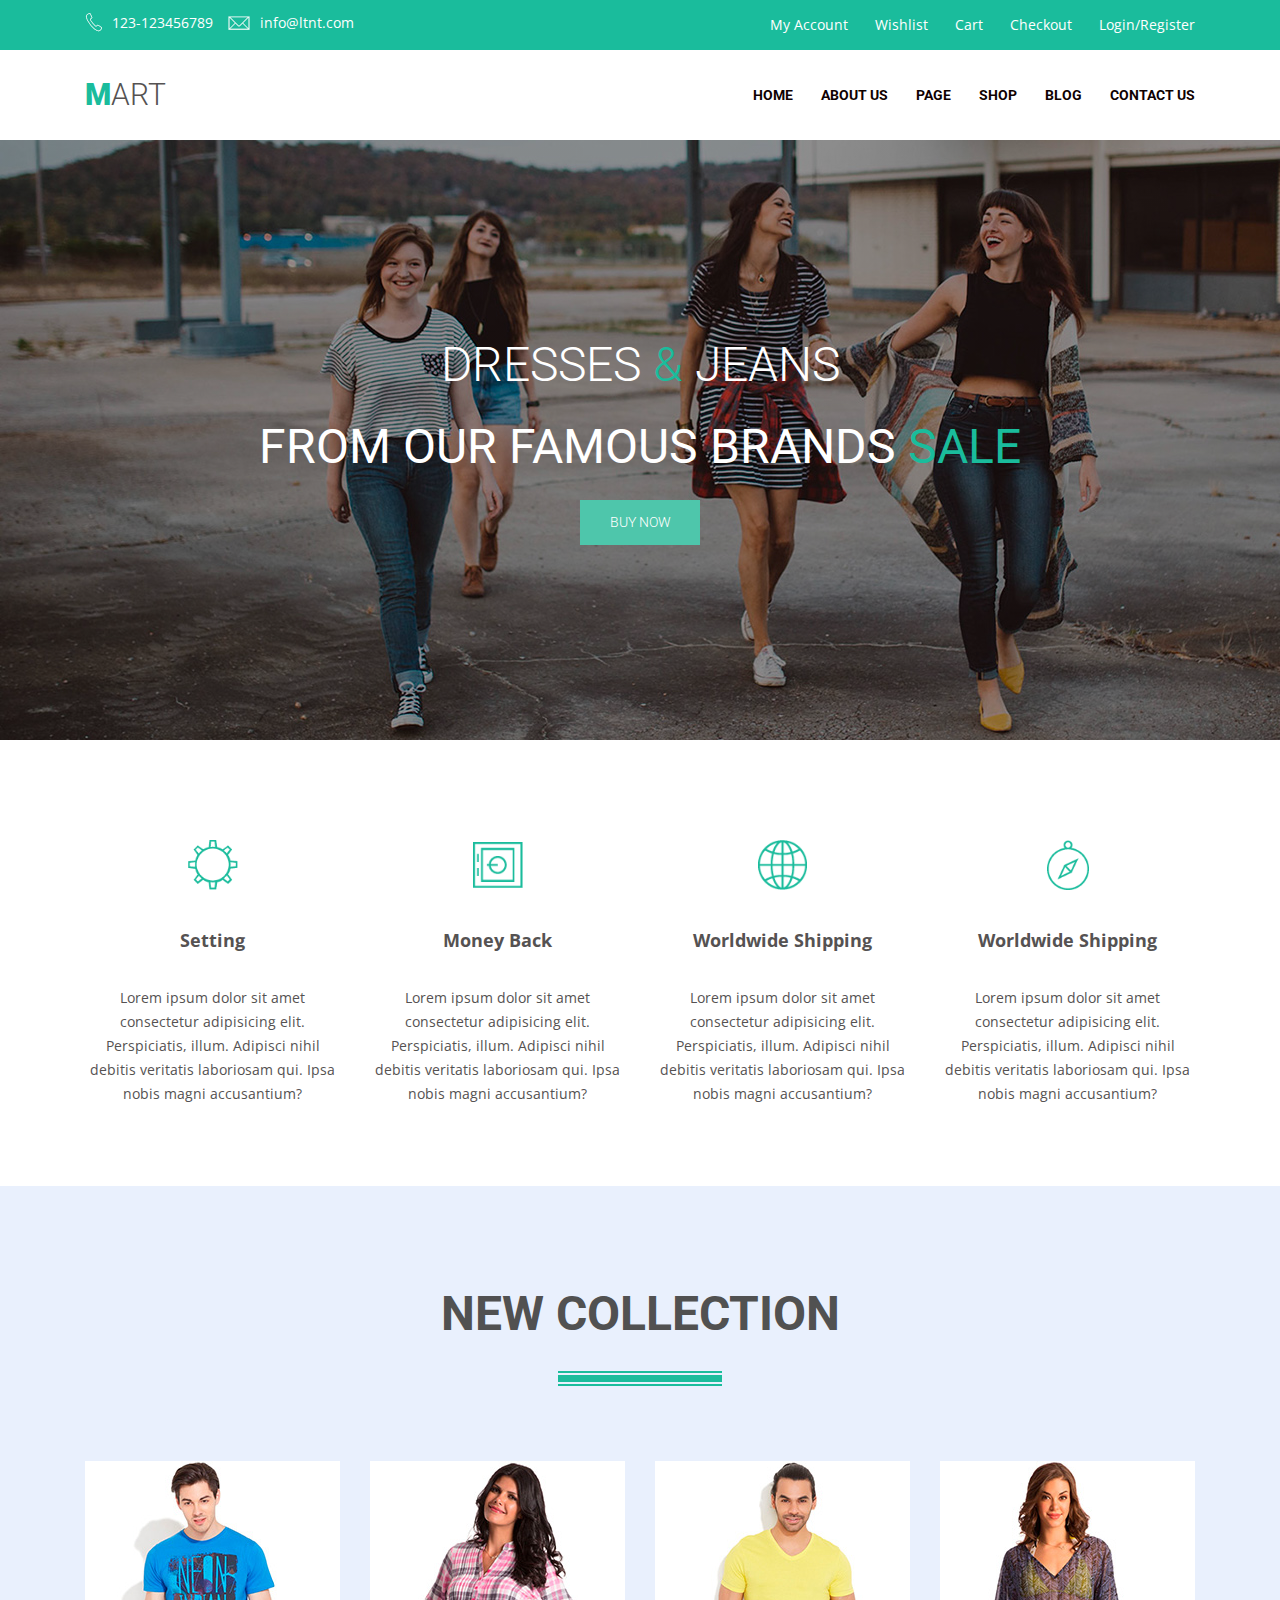
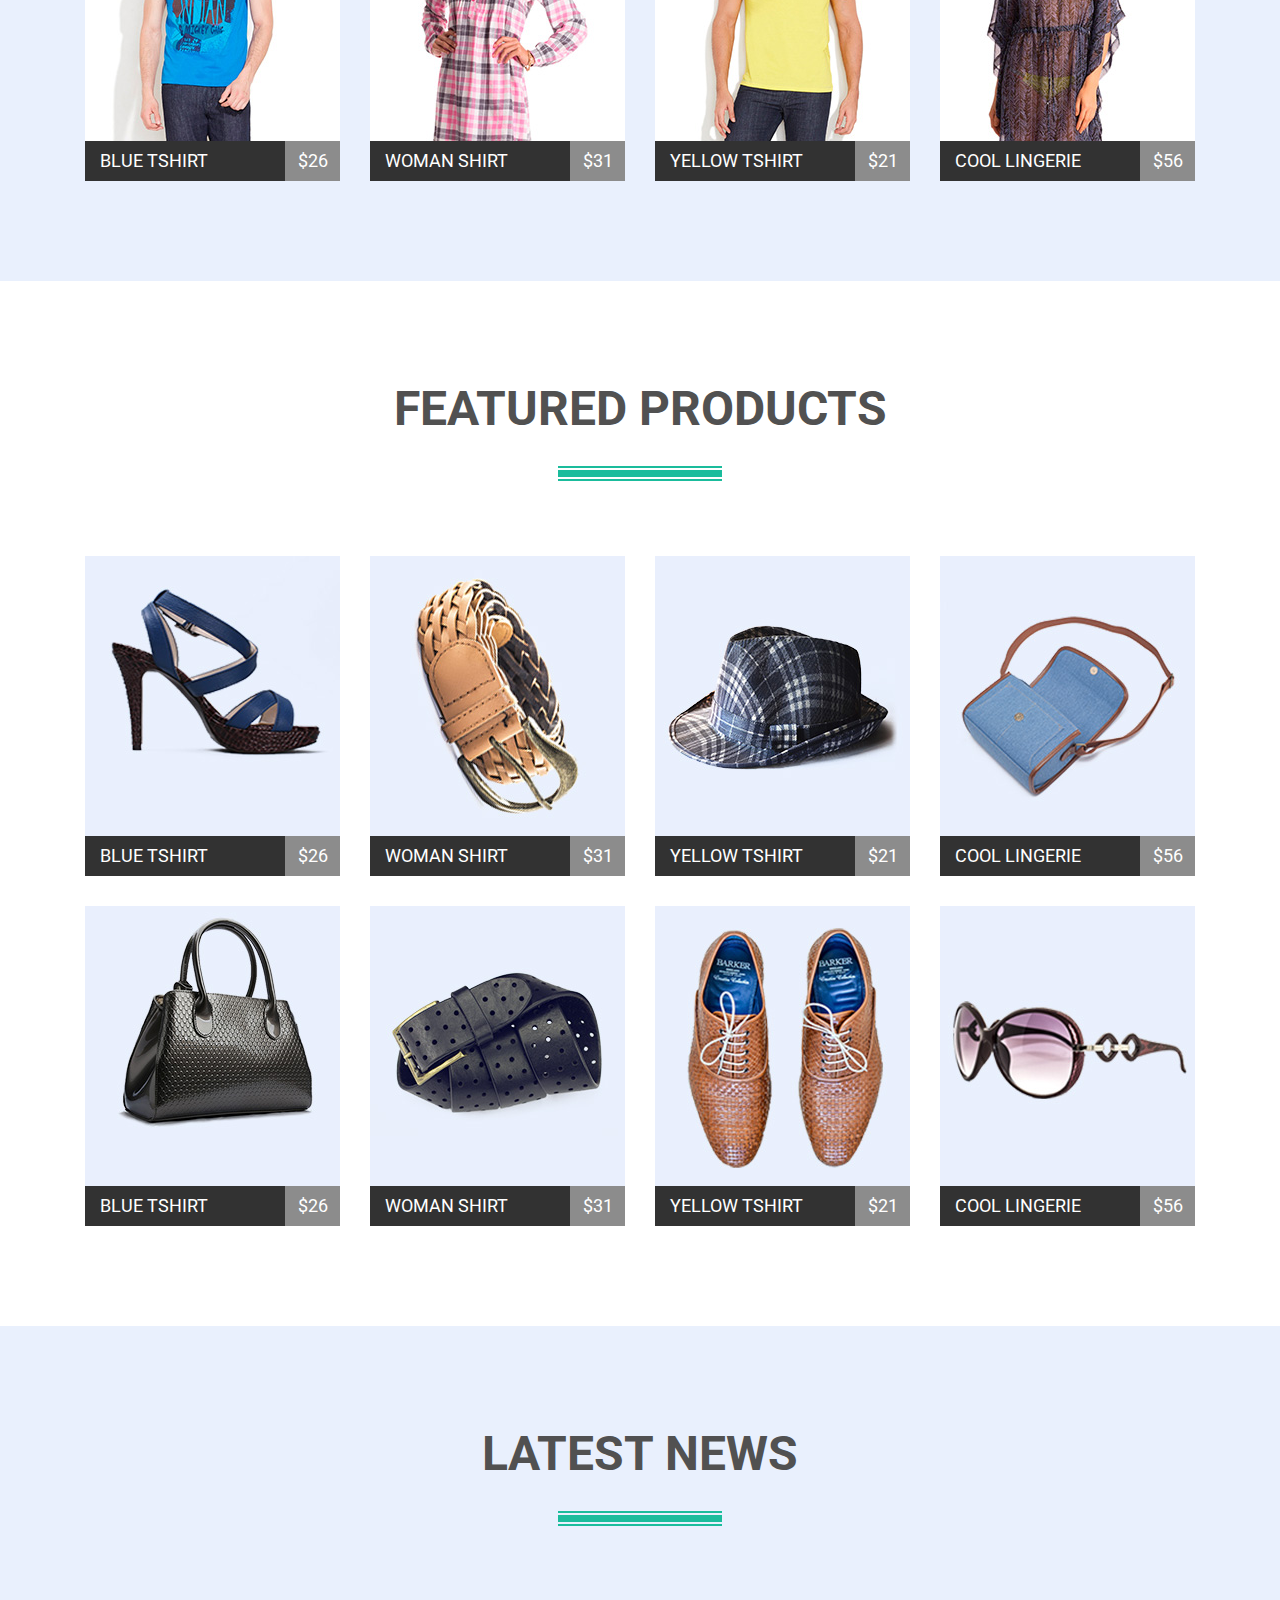
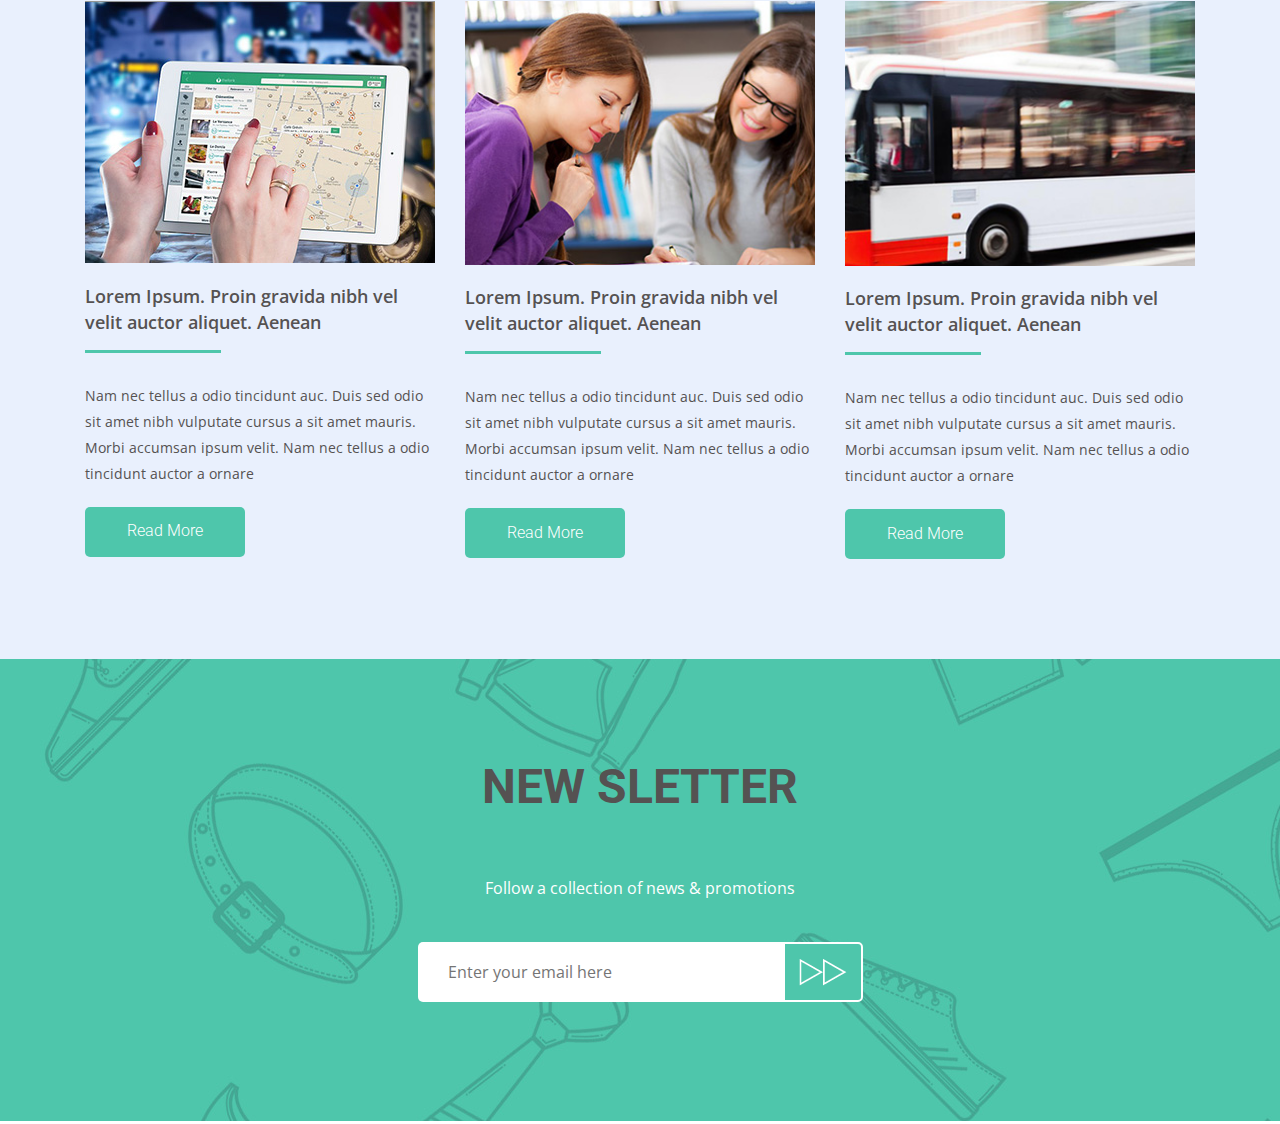
==== index.html @ 3332cd1a "start" ====
<!DOCTYPE html>
<html lang="en">
  <head>
    <meta charset="UTF-8" />
    <meta name="viewport" content="width=device-width, initial-scale=1.0" />
    <meta http-equiv="X-UA-Compatible" content="ie=edge" />
    <title>Document</title>
    <link rel="stylesheet" href="./css/normalize.css" />
    <link rel="stylesheet" href="./css/fonts.css" />
    <link rel="stylesheet" href="./css/style.css" />
    <link
      rel="stylesheet"
      href="https://fonts.googleapis.com/css?family=Open+Sans:300,400,600|Roboto:300,400,900&display=swap"
    />
  </head>
  <body class="body">
    <div class="content">
      <header class="head">
        <div class="head__user-nav">
          <section class="user-menu">
            <ul class="user-menu__connect">
              <li class="user-menu__item">
                <a
                  class="user-menu__call user-menu__connect-link"
                  href="tel:+123-123456789"
                  >123-123456789</a
                >
              </li>
              <li class="user-menu__item">
                <a
                  class="user-menu__mail user-menu__connect-link"
                  href="mailto:info@ltnt.com"
                  >info@ltnt.com</a
                >
              </li>
            </ul>
            <ul class="user-menu__nav">
              <li class="user-menu__item">
                <a class="user-menu__link" href="">My Account</a>
              </li>
              <li class="user-menu__item">
                <a class="user-menu__link" href="">Wishlist</a>
              </li>
              <li class="user-menu__item">
                <a class="user-menu__link" href="">Cart</a>
              </li>
              <li class="user-menu__item">
                <a class="user-menu__link" href="">Checkout</a>
              </li>
              <li class="user-menu__item">
                <a class="user-menu__link" href="">Login/Register</a>
              </li>
            </ul>
          </section>
        </div>
      </header>
      <main class="main">
        <section class="site-nav">
          <a class="site-nav__logo" href="">
            <p class="site-nav__art">ART</p>
          </a>
          <ul class="site-nav__menu">
            <li class="site-nav__item" id="first">
              <a class="site-nav__link" href="">HOME</a>
            </li>
            <li class="site-nav__item">
              <a class="site-nav__link" href="">ABOUT US</a>
            </li>
            <li class="site-nav__item">
              <a class="site-nav__link" href="">PAGE</a>
            </li>
            <li class="site-nav__item">
              <a class="site-nav__link" href="">SHOP</a>
            </li>
            <li class="site-nav__item">
              <a class="site-nav__link" href="">BLOG</a>
            </li>
            <li class="site-nav__item" id="last">
              <a class="site-nav__link" href="">CONTACT US</a>
            </li>
          </ul>
        </section>
        <section class="banner">
          <div class="banner__content">
            <p class="banner__text-lite">DRESSES <span>&amp;</span> JEANS</p>
            <p class="banner__text-bold">
              FROM OUR FAMOUS BRANDS <span>SALE</span>
            </p>
            <a class="banner__link" href="banner__button">BUY NOW</a>
          </div>
        </section>
        <section class="about">
          <ul class="about__list">
            <li class="about__item about__item--setting">
              <h3 class="about__headline">Setting</h3>
              <p class="about__text">
                Lorem ipsum dolor sit amet consectetur adipisicing elit.
                Perspiciatis, illum. Adipisci nihil debitis veritatis laboriosam
                qui. Ipsa nobis magni accusantium?
              </p>
            </li>
            <li class="about__item about__item--money-back">
              <h3 class="about__headline">Money Back</h3>
              <p class="about__text">
                Lorem ipsum dolor sit amet consectetur adipisicing elit.
                Perspiciatis, illum. Adipisci nihil debitis veritatis laboriosam
                qui. Ipsa nobis magni accusantium?
              </p>
            </li>
            <li class="about__item about__item--shipping">
              <h3 class="about__headline">Worldwide Shipping</h3>
              <p class="about__text">
                Lorem ipsum dolor sit amet consectetur adipisicing elit.
                Perspiciatis, illum. Adipisci nihil debitis veritatis laboriosam
                qui. Ipsa nobis magni accusantium?
              </p>
            </li>
            <li class="about__item about__item--shipping-two">
              <h3 class="about__headline">Worldwide Shipping</h3>
              <p class="about__text">
                Lorem ipsum dolor sit amet consectetur adipisicing elit.
                Perspiciatis, illum. Adipisci nihil debitis veritatis laboriosam
                qui. Ipsa nobis magni accusantium?
              </p>
            </li>
          </ul>
        </section>
        <section class="new-collection">
          <h2 class="site__header">NEW COLLECTION</h2>
          <ul class="card">
            <li class="card__list">
              <a class="card__link" href="link-test.html">
                <img
                  class="card__img"
                  src="./images/new-coll-gall-1.jpg"
                  alt="Sandals"
                />
                <div class="card__actions">
                  <button
                    type="button"
                    class="card__icon card__icon--like"
                  ></button>
                  <button
                    type="button"
                    class="card__icon card__icon--share"
                  ></button>
                  <button
                    type="button"
                    class="card__icon card__icon--clock"
                  ></button>
                  <button
                    type="button"
                    class="card__icon card__icon--cart"
                  ></button>
                </div>
                <h3 class="card__header">BLUE TSHIRT</h3>
                <p class="card__price">$26</p>
              </a>
            </li>
            <li class="card__list">
              <a class="card__link" href="link-test.html">
                <img
                  class="card__img"
                  src="./images/new-coll-gall-2.jpg"
                  alt="Belt"
                />
                <div class="card__actions">
                  <button
                    type="button"
                    class="card__icon card__icon--like"
                  ></button>
                  <button
                    type="button"
                    class="card__icon card__icon--share"
                  ></button>
                  <button
                    type="button"
                    class="card__icon card__icon--clock"
                  ></button>
                  <button
                    type="button"
                    class="card__icon card__icon--cart"
                  ></button>
                </div>
                <h3 class="card__header">WOMAN SHIRT</h3>
                <p class="card__price">$31</p>
              </a>
            </li>
            <li class="card__list">
              <a class="card__link" href="link-test.html">
                <img
                  class="card__img"
                  src="./images/new-coll-gall-3.jpg"
                  alt="Hat"
                />
                <div class="card__actions">
                  <button
                    type="button"
                    class="card__icon card__icon--like"
                  ></button>
                  <button
                    type="button"
                    class="card__icon card__icon--share"
                  ></button>
                  <button
                    type="button"
                    class="card__icon card__icon--clock"
                  ></button>
                  <button
                    type="button"
                    class="card__icon card__icon--cart"
                  ></button>
                </div>
                <h3 class="card__header">YELLOW TSHIRT</h3>
                <p class="card__price">$21</p>
              </a>
            </li>
            <li class="card__list">
              <a class="card__link" href="link-test.html">
                <img
                  class="card__img"
                  src="./images/new-coll-gall-4.jpg"
                  alt="Bag"
                />
                <div class="card__actions">
                  <button
                    type="button"
                    class="card__icon card__icon--like"
                  ></button>
                  <button
                    type="button"
                    class="card__icon card__icon--share"
                  ></button>
                  <button
                    type="button"
                    class="card__icon card__icon--clock"
                  ></button>
                  <button
                    type="button"
                    class="card__icon card__icon--cart"
                  ></button>
                </div>
                <h3 class="card__header">COOL LINGERIE</h3>
                <p class="card__price">$56</p>
              </a>
            </li>
          </ul>
        </section>
        <section class="products">
          <h2 class="site__header">FEATURED PRODUCTS</h2>
          <ul class="card">
            <li class="card__list">
              <a class="card__link" href="link-test.html">
                <img
                  class="card__img"
                  src="./images/product1.jpg"
                  alt="Sandals"
                />
                <div class="card__actions">
                  <button
                    type="button"
                    class="card__icon card__icon--like"
                  ></button>
                  <button
                    type="button"
                    class="card__icon card__icon--share"
                  ></button>
                  <button
                    type="button"
                    class="card__icon card__icon--clock"
                  ></button>
                  <button
                    type="button"
                    class="card__icon card__icon--cart"
                  ></button>
                </div>
                <h3 class="card__header">BLUE TSHIRT</h3>
                <p class="card__price">$26</p>
              </a>
            </li>
            <li class="card__list">
              <a class="card__link" href="link-test.html">
                <img class="card__img" src="./images/product2.jpg" alt="Belt" />
                <div class="card__actions">
                  <button
                    type="button"
                    class="card__icon card__icon--like"
                  ></button>
                  <button
                    type="button"
                    class="card__icon card__icon--share"
                  ></button>
                  <button
                    type="button"
                    class="card__icon card__icon--clock"
                  ></button>
                  <button
                    type="button"
                    class="card__icon card__icon--cart"
                  ></button>
                </div>
                <h3 class="card__header">WOMAN SHIRT</h3>
                <p class="card__price">$31</p>
              </a>
            </li>
            <li class="card__list">
              <a class="card__link" href="link-test.html">
                <img class="card__img" src="./images/product3.jpg" alt="Hat" />
                <div class="card__actions">
                  <button
                    type="button"
                    class="card__icon card__icon--like"
                  ></button>
                  <button
                    type="button"
                    class="card__icon card__icon--share"
                  ></button>
                  <button
                    type="button"
                    class="card__icon card__icon--clock"
                  ></button>
                  <button
                    type="button"
                    class="card__icon card__icon--cart"
                  ></button>
                </div>
                <h3 class="card__header">YELLOW TSHIRT</h3>
                <p class="card__price">$21</p>
              </a>
            </li>
            <li class="card__list">
              <a class="card__link" href="link-test.html">
                <img class="card__img" src="./images/product4.jpg" alt="Bag" />
                <div class="card__actions">
                  <button
                    type="button"
                    class="card__icon card__icon--like"
                  ></button>
                  <button
                    type="button"
                    class="card__icon card__icon--share"
                  ></button>
                  <button
                    type="button"
                    class="card__icon card__icon--clock"
                  ></button>
                  <button
                    type="button"
                    class="card__icon card__icon--cart"
                  ></button>
                </div>
                <h3 class="card__header">COOL LINGERIE</h3>
                <p class="card__price">$56</p>
              </a>
            </li>
            <li class="card__list">
              <a class="card__link" href="link-test.html">
                <img class="card__img" src="./images/product5.jpg" alt="Bag" />
                <div class="card__actions">
                  <button
                    type="button"
                    class="card__icon card__icon--like"
                  ></button>
                  <button
                    type="button"
                    class="card__icon card__icon--share"
                  ></button>
                  <button
                    type="button"
                    class="card__icon card__icon--clock"
                  ></button>
                  <button
                    type="button"
                    class="card__icon card__icon--cart"
                  ></button>
                </div>
                <h3 class="card__header">BLUE TSHIRT</h3>
                <p class="card__price">$26</p>
              </a>
            </li>
            <li class="card__list">
              <a class="card__link" href="link-test.html">
                <img class="card__img" src="./images/product6.jpg" alt="Belt" />
                <div class="card__actions">
                  <button
                    type="button"
                    class="card__icon card__icon--like"
                  ></button>
                  <button
                    type="button"
                    class="card__icon card__icon--share"
                  ></button>
                  <button
                    type="button"
                    class="card__icon card__icon--clock"
                  ></button>
                  <button
                    type="button"
                    class="card__icon card__icon--cart"
                  ></button>
                </div>
                <h3 class="card__header">WOMAN SHIRT</h3>
                <p class="card__price">$31</p>
              </a>
            </li>
            <li class="card__list">
              <a class="card__link" href="link-test.html">
                <img
                  class="card__img"
                  src="./images/product7.jpg"
                  alt="Shoes"
                />
                <div class="card__actions">
                  <button
                    type="button"
                    class="card__icon card__icon--like"
                  ></button>
                  <button
                    type="button"
                    class="card__icon card__icon--share"
                  ></button>
                  <button
                    type="button"
                    class="card__icon card__icon--clock"
                  ></button>
                  <button
                    type="button"
                    class="card__icon card__icon--cart"
                  ></button>
                </div>
                <h3 class="card__header">YELLOW TSHIRT</h3>
                <p class="card__price">$21</p>
              </a>
            </li>
            <li class="card__list">
              <a class="card__link" href="link-test.html">
                <img
                  class="card__img"
                  src="./images/product8.jpg"
                  alt="Glasses"
                />
                <div class="card__actions">
                  <button
                    type="button"
                    class="card__icon card__icon--like"
                  ></button>
                  <button
                    type="button"
                    class="card__icon card__icon--share"
                  ></button>
                  <button
                    type="button"
                    class="card__icon card__icon--clock"
                  ></button>
                  <button
                    type="button"
                    class="card__icon card__icon--cart"
                  ></button>
                </div>
                <h3 class="card__header">COOL LINGERIE</h3>
                <p class="card__price">$56</p>
              </a>
            </li>
          </ul>
        </section>

        <section class="news">
          <h2 class="site__header">LATEST NEWS</h2>
          <ul class="blog">
            <li class="blog__list">
              <img class="blog__img" src="./images/image-1.jpg" alt="Tablet" />
              <h3 class="blog__header">
                Lorem Ipsum. Proin gravida nibh vel velit auctor aliquet. Aenean
              </h3>
              <p class="blog__text">
                Nam nec tellus a odio tincidunt auc. Duis sed odio sit amet nibh
                vulputate cursus a sit amet mauris. Morbi accumsan ipsum velit.
                Nam nec tellus a odio tincidunt auctor a ornare
              </p>
              <a class="blog__link" href="link-test.html">Read More</a>
            </li>

            <li class="blog__list">
              <img class="blog__img" src="./images/image-2.jpg" alt="Library" />
              <h3 class="blog__header">
                Lorem Ipsum. Proin gravida nibh vel velit auctor aliquet. Aenean
              </h3>
              <p class="blog__text">
                Nam nec tellus a odio tincidunt auc. Duis sed odio sit amet nibh
                vulputate cursus a sit amet mauris. Morbi accumsan ipsum velit.
                Nam nec tellus a odio tincidunt auctor a ornare
              </p>
              <a class="blog__link" href="link-test.html">Read More</a>
            </li>

            <li class="blog__list">
              <img class="blog__img" src="./images/image-3.jpg" alt="Bus" />
              <h3 class="blog__header">
                Lorem Ipsum. Proin gravida nibh vel velit auctor aliquet. Aenean
              </h3>
              <p class="blog__text">
                Nam nec tellus a odio tincidunt auc. Duis sed odio sit amet nibh
                vulputate cursus a sit amet mauris. Morbi accumsan ipsum velit.
                Nam nec tellus a odio tincidunt auctor a ornare
              </p>
              <a class="blog__link" href="link-test.html">Read More</a>
            </li>
          </ul>
        </section>
        <footer class="footer">
          <div class="footer__overley">
            <h2 class="footer__header">NEW SLETTER</h2>
            <p class="footer__text">Follow a collection of news & promotions</p>
            <div class="footer__mail-enter">
              <input
                class="footer__input"
                type="email"
                placeholder="Enter your email here"
                name="email"
                id="email"
              />
              <button type="submit" class="footer__button"></button>
            </div>
          </div>
        </footer>
      </main>
    </div>
  </body>
</html>
---- css/fonts.css ----
@font-face {
  font-family: "MyriadPro-Light";
  src: url("../fonts/MyriadPro-Light/fonts/MyriadPro-Light.woff") format("woff"),
    url("../fonts/MyriadPro-Light/fonts/MyriadPro-Light.woff2") format(".woff2");
}
@font-face {
  font-family: "MyriadPro-Bold";
  src: url("../fonts/MyriadPro-Bold/fonts/MyriadProBold.woff") format("woff"),
    url("../fonts/MyriadPro-Bold/fonts/MyriadProBold.woff2") format("woff2");
}
---- css/style.css ----
html {
  box-sizing: border-box;
}
* {
  box-sizing: inherit;
}
:root {
  --dark-gray: #323232;
  --color-for-nav: #0f0101;
  --h2-color: #515151;
  --text-color: #555252;
  --green-blog-blog-and-focus: #4ec6ab;
  --other-green: #8c8c8c;
  --green-choice-and-top-line: #1abc9c;
  --green-choice-price: #7fd9c7;
  --background-color: #e9f0fd;
  --gallery-text-color: #ffffff;
  --main-font: "Roboto", sans-serif;
  --other-font: "Open Sans", sans-serif;
  --timing-fn: cubic-bezier(0.4, 0, 0.2, 1);
}
.body {
  font-family: var (var(--main-font));
  margin-left: auto;
  margin-right: auto;
}
.content {
  margin: 0 auto;
  margin-left: auto;
  margin-right: auto;
}
.head {
  display: block;
  justify-content: space-between;
}
.head__user-nav {
  display: flex;
  justify-content: space-between;
  align-items: center;
  height: 50px;
  background-color: var(--green-choice-and-top-line);
}
.user-menu {
  display: flex;
  width: 1110px;
  margin: auto;
  justify-content: space-between;
}
.user-menu__connect {
  display: inline-flex;
  align-items: center;
  list-style: none;
  padding: 0;
  margin: 0;
}
.user-menu__call {
  text-decoration: none;
  color: var(--gallery-text-color);
  font-size: 14px;
  font-family: var(--other-font);
}
.user-menu__mail {
  text-decoration: none;
  color: var(--gallery-text-color);
  font-size: 14px;
  font-family: var(--other-font);
}
.user-menu__connect-link {
  display: inline-flex;
  padding-right: 15px;
  align-items: center;
}
.user-menu__call::before {
  content: "";
  display: inline-block;
  width: 17px;
  height: 19px;
  padding-left: 10px;
  background-image: url(../images/icon/icon-tell.png);
  background-repeat: no-repeat;
  background-size: contain;
}
.user-menu__mail::before {
  content: "";
  display: inline-block;
  width: 22px;
  height: 14px;
  padding-left: 10px;
  background-image: url(../images/icon/icon-mail.png);
  background-repeat: no-repeat;
  background-size: contain;
}
.user-menu__call:hover,
.user-menu__call:focus {
  text-decoration: underline;
}
.user-menu__mail:hover,
.user-menu__mail:focus {
  text-decoration: underline;
}
.user-menu__nav {
  margin: 0px;
  padding: 0px;
  width: 425px;
  display: inline-flex;
  justify-content: space-between;
  align-items: center;
}
.user-menu__item {
  list-style-type: none;
}
.user-menu__link {
  text-decoration: none;
  color: var(--gallery-text-color);
  font-family: var(--other-font);
  font-size: 14px;
}
.user-menu__link:hover,
.user-menu__link:focus {
  text-decoration: underline;
}
.site-nav {
  display: flex;
  justify-content: space-between;
  align-items: center;
  width: 1110px;
  margin: auto;
  height: 90px;
}
.site-nav__logo {
  text-decoration: none;
  color: var(--text-color);
  transition: color 250ms var(--timing-fn);
}
.site-nav__art::before {
  content: "M";
  font-weight: 900;
  color: var(--green-choice-and-top-line);
  font-family: var(--main-font);
  font-size: 30px;
}
.site-nav__art {
  margin: 0px;
  font-family: var(--main-font);
  font-weight: 300;
  font-size: 30px;
}
.site-nav__logo:hover,
.site-nav__logo:focus {
  color: var(--green-choice-and-top-line);
}

.site-nav__menu {
  margin: 0px;
  padding: 0px;
  width: 465px;
  height: 34px;
  display: inline-flex;
  justify-content: flex-end;
  align-items: center;
}
#first .site-nav__link {
  padding-left: 0;
}
#last .site-nav__link {
  padding-right: 0;
}
.site-nav__item {
  list-style-type: none;
}
.site-nav__link {
  color: var(--color-for-nav);
  text-decoration: none;
  font-family: var(--main-font);
  font-weight: bold;
  font-size: 14px;
  padding: 5px 14px;
  transition: color 250ms var(--timing-fn);
}

.site-nav__link:hover,
.site-nav__link:focus {
  color: var(--green-blog-blog-and-focus);
}

.banner {
  background-image: linear-gradient(
      to bottom,
      rgba(0, 0, 0, 0.4),
      rgba(0, 0, 0, 0.4)
    ),
    url(../images/top-baner.jpg);
  background-repeat: no-repeat;
  display: flex;
  justify-content: center;
}
.banner__content {
  height: 600px;
  display: flex;
  align-items: center;
  justify-content: center;
  flex-direction: column;
}
.banner__content p {
  margin: 0;
  padding: 0;
  margin-bottom: 25px;
  text-align: center;
  font-family: var(--main-font);
  font-size: 48px;
  line-height: normal;
  color: var(--gallery-text-color);
}
.banner__text-lite {
  margin: 0;
  font-weight: 300;
}
.banner__text-bold {
  margin: 0;
  font-weight: 400;
}
.banner__content span {
  color: var(--green-choice-and-top-line);
}
.banner__link {
  color: var(--gallery-text-color);
  text-decoration: none;
  font-family: var(--main-font);
  font-weight: 300;
  font-size: 14px;
  background-color: var(--green-blog-blog-and-focus);
  transition: background-color 250ms var(--timing-fn);
}
.banner__link {
  display: flex;
  justify-content: center;
  align-items: center;
  width: 120px;
  height: 45px;
  margin-left: auto;
  margin-right: auto;
}
.banner__link:hover,
.banner__link:focus {
  background-color: var(--green-choice-price);
}
.about {
  margin: auto;
  width: 1110px;
  display: flex;
  justify-content: center;
  align-items: center;
}
.about__item--setting::before {
  display: inline-block;
  width: 50px;
  height: 50px;
  content: "";
  background-image: url(../images/icon/icon-1.png);
  background-repeat: no-repeat;
  background-position: center;
  background-size: contain;
}

.about__item--money-back::before {
  display: inline-block;
  width: 50px;
  height: 50px;
  content: "";
  background-image: url(../images/icon/icon-2.png);
  background-repeat: no-repeat;
  background-position: center;
  background-size: contain;
}

.about__item--shipping::before {
  display: inline-block;
  width: 50px;
  height: 50px;
  content: "";
  background-image: url(../images/icon/icon-3.png);
  background-repeat: no-repeat;
  background-position: center;
  background-size: contain;
}

.about__item--shipping-two::before {
  display: inline-block;
  width: 50px;
  height: 50px;
  content: "";
  background-image: url(../images/icon/icon-4.png);
  background-repeat: no-repeat;
  background-position: center;
  background-size: contain;
}
.about__list {
  display: flex;
  margin: 0;
  padding: 0;
  width: 1110px;
  justify-content: space-between;
}

.about__item {
  margin: 0;
  padding: 0;
  padding-top: 100px;
  padding-bottom: 80px;
  list-style-type: none;
  width: 255px;
  font-family: var(--other-font);
  color: var(--text-color);
  font-size: 18px;
  text-align: center;
}

.about__headline {
  margin: 0;
  font-size: 18px;
  line-height: 32px;
  margin-top: 30px;
}
.about__text {
  margin: 0;
  font-size: 14px;
  line-height: 24px;
  margin-top: 30px;
}
.new-collection {
  margin-left: auto;
  margin-right: auto;
  text-align: center;
  background-color: var(--background-color);
}
.section {
  text-align: center;
  margin-left: auto;
  margin-right: auto;
  width: 1110px;
}
.site__header {
  margin: 0;
  width: 1110px;
  margin-left: auto;
  margin-right: auto;
  padding-top: 100px;
  margin-bottom: 25px;
  text-align: center;
  font-family: var(--main-font);
  font-size: 48px;
  color: var(--h2-color);
}
.site__header::after {
  display: block;
  height: 15px;
  width: 165px;
  content: "";
  margin: auto;
  margin-top: 30px;
  margin-bottom: 75px;
  background-image: url(../images/icon/main-line.png);
  background-repeat: no-repeat;
  background-position: center;
  background-size: contain;
}
.card {
  margin: 0;
  padding: 0;
  width: 1110px;
  margin-left: auto;
  margin-right: auto;
  padding-bottom: 100px;
  display: flex;
  flex-wrap: wrap;
}
.card__icon {
  margin: 0;
  padding: 0;
  background-color: transparent;
  border: 1px solid #ffffff;
  transition: background-color 250ms var(--timing-fn);
  background-size: 65%;
  background-repeat: no-repeat;
  background-position: center;
}
.card__icon--like {
  background-image: url(../images/icon/gallery-icon-1.svg);
  width: 50px;
  height: 50px;
}
.card__icon--share {
  background-image: url(../images/icon/gallery-icon-2.svg);
  width: 50px;
  height: 50px;
}
.card__icon--clock {
  background-image: url(../images/icon/gallery-icon-3.svg);
  width: 50px;
  height: 50px;
}
.card__icon--cart {
  background-image: url(../images/icon/gallery-icon-4.png);
  width: 164px;
  height: 50px;
}
.card__list {
  list-style-type: none;
}
.card__list {
  display: flex;
  overflow: hidden;
}
.card__list a {
  color: var(--gallery-text-color);
}
.card__list {
  margin-right: 30px;
  margin-bottom: 30px;
}
.card__list:nth-child(4n) {
  margin-right: 0px;
}
.card__list:nth-last-child(-n + 4) {
  margin-bottom: 0px;
}
.card__link {
  position: relative;
  text-decoration: none;
  display: flex;
  width: 255px;
  height: 320px;
  align-items: flex-end;
}

.card__header {
  display: flex;
  justify-content: flex-start;
  align-items: center;
  margin: 0;
  padding: 0;
  padding-left: 15px;
  font-family: var(--main-font);
  font-weight: 400;
  font-size: 18px;
  background-color: var(--dark-gray);
  width: 200px;
  height: 40px;
  position: absolute;
  transition: background-color 250ms var(--timing-fn);
}
.card__price {
  display: flex;
  justify-content: center;
  align-items: center;
  margin: 0;
  padding: 0;
  font-family: var(--main-font);
  font-weight: 400;
  font-size: 18px;
  background-color: var(--other-green);
  width: 55px;
  height: 40px;
  position: absolute;
  right: 0;
  transition: background-color 250ms var(--timing-fn);
}
.card__link:hover .card__header {
  background-color: var(--green-choice-and-top-line);
}
.card__link:hover .card__price {
  background-color: var(--green-choice-price);
}
.card__img {
  width: 255px;
}
.card__actions {
  margin: 0;
  padding: 0;
  position: absolute;
  justify-content: space-between;
  align-items: inherit;
  flex-wrap: wrap;
  width: 164px;
  height: 114px;
  top: 50%;
  left: 50%;
  transform: translate(-50%, -50%);
  opacity: 0;
  transition: opasity 250ms var(--timing-fn) 250ms;
}
.card__actions button {
  margin: 0;
  padding: 0;
  border: 1px solid #ffffff;
}
.card__actions button:nth-child(3n) {
  margin-right: 0px;
}
.card__link::before {
  position: absolute;
  content: "";
  width: 234px;
  height: 266px;
  top: 6px;
  left: 11px;
  background-color: rgba(0, 0, 0, 0.4);
  transform: translateY(110%);
  transition: transform 250ms var(--timing-fn);
}
.card__icon--like:hover,
.card__icon--like:focus {
  background-color: var(--green-choice-and-top-line);
  cursor: pointer;
}
.card__icon--share:hover,
.card__icon--share:focus {
  background-color: var(--green-choice-and-top-line);
  cursor: pointer;
}
.card__icon--clock:hover,
.card__icon--clock:focus {
  background-color: var(--green-choice-and-top-line);
  cursor: pointer;
}
.card__icon--cart:hover,
.card__icon--cart:focus {
  background-color: var(--dark-gray);
  cursor: pointer;
}
.card__link:hover .card__actions {
  display: flex;
  opacity: 1;
}
.card__link:hover::before {
  display: block;
  transform: translateY(0);
}
.news {
  margin-left: auto;
  margin-right: auto;
  text-align: center;
  background-color: var(--background-color);
  padding-bottom: 100px;
}
.blog {
  display: flex;
  width: 1110px;
  margin-left: auto;
  margin-right: auto;
  padding: 0px;
  margin: 0 auto;
}
.blog__img {
  width: 350px;
  margin-bottom: 15px;
}
.blog__header {
  margin: 0;
  margin-bottom: 15px;
  text-align: left;
  font-family: var(--other-font);
  font-weight: 600;
  font-size: 18px;
  line-height: 26px;
  color: var(--text-color);
}
.blog__header::after {
  display: block;
  height: 3px;
  width: 136px;
  content: "";
  margin-top: 15px;
  margin-bottom: 30px;
  background-image: url(../images/icon/blog-line.png);
  background-repeat: no-repeat;
}
.blog__text {
  margin: 0;
  margin-bottom: 20px;
  text-align: left;
  font-family: var(--other-font);
  font-weight: 400;
  font-size: 14px;
  line-height: 26px;
  color: var(--text-color);
}
.blog__list {
  margin-right: 30px;
  list-style-type: none;
  display: inline-block;
}
.blog__list:nth-child(3n) {
  margin-right: 0px;
}
.blog__link {
  display: flex;
  justify-content: center;
  align-items: center;
  border-radius: 5px;
  width: 160px;
  height: 50px;
  color: var(--gallery-text-color);
  text-decoration: none;
  font-family: var(--main-font);
  font-weight: 300;
  font-size: 16px;
  background-color: var(--green-blog-blog-and-focus);
  transition: background-color 250ms var(--timing-fn);
}
.blog__link:hover,
.blog__link:focus {
  background-color: var(--green-choice-price);
}
.footer__overley {
  background-image: url(../images/icon/footer-baner.jpg);
  height: 465px;
  background-repeat: no-repeat;
  justify-content: center;
}
.footer__header {
  margin: 0 auto;
  margin-bottom: 25px;
  padding-top: 100px;
  width: 1110px;
  text-align: center;
  margin-left: auto;
  margin-right: auto;
  font-family: var(--main-font);
  font-size: 48px;
  color: var(--text-color);
}
.footer__header::after {
  display: block;
  height: 15px;
  width: 165px;
  content: "";
  margin: auto;
  margin-top: 25px;
  margin-bottom: 25px;
  background-image: url(../images/icon/main-line-wight.png);
  background-repeat: no-repeat;
  background-position: center;
  background-size: contain;
}
.footer__text {
  margin: 0;
  padding: 0;
  margin-bottom: 45px;
  font-family: var(--other-font);
  font-size: 16px;
  text-align: center;
  color: var(--gallery-text-color);
}
.footer__mail-enter {
  display: flex;
  justify-content: center;
  width: 445px;
  margin-left: auto;
  margin-right: auto;
}
.footer__input {
  width: 445px;
  height: 60px;
  padding-left: 30px;
  border-radius: 5px 0 0 5px;
  border-style: none;
  font-family: var(--other-font);
}
.footer__button {
  width: 95px;
  height: 60px;
  border: 5px;
  right: 0;
  border-radius: 0 5px 5px 0;
  border: 2px solid #ffffff;
  background-color: var(--green-blog-blog-and-focus);
  background-image: url(../images/icon/enter-mail.png);
  background-repeat: no-repeat;
  background-position: center;
  transition: background-color 250ms var(--timing-fn);
}
.footer__button:hover,
.footer__button:focus {
  background-color: var(--green-choice-price);
}
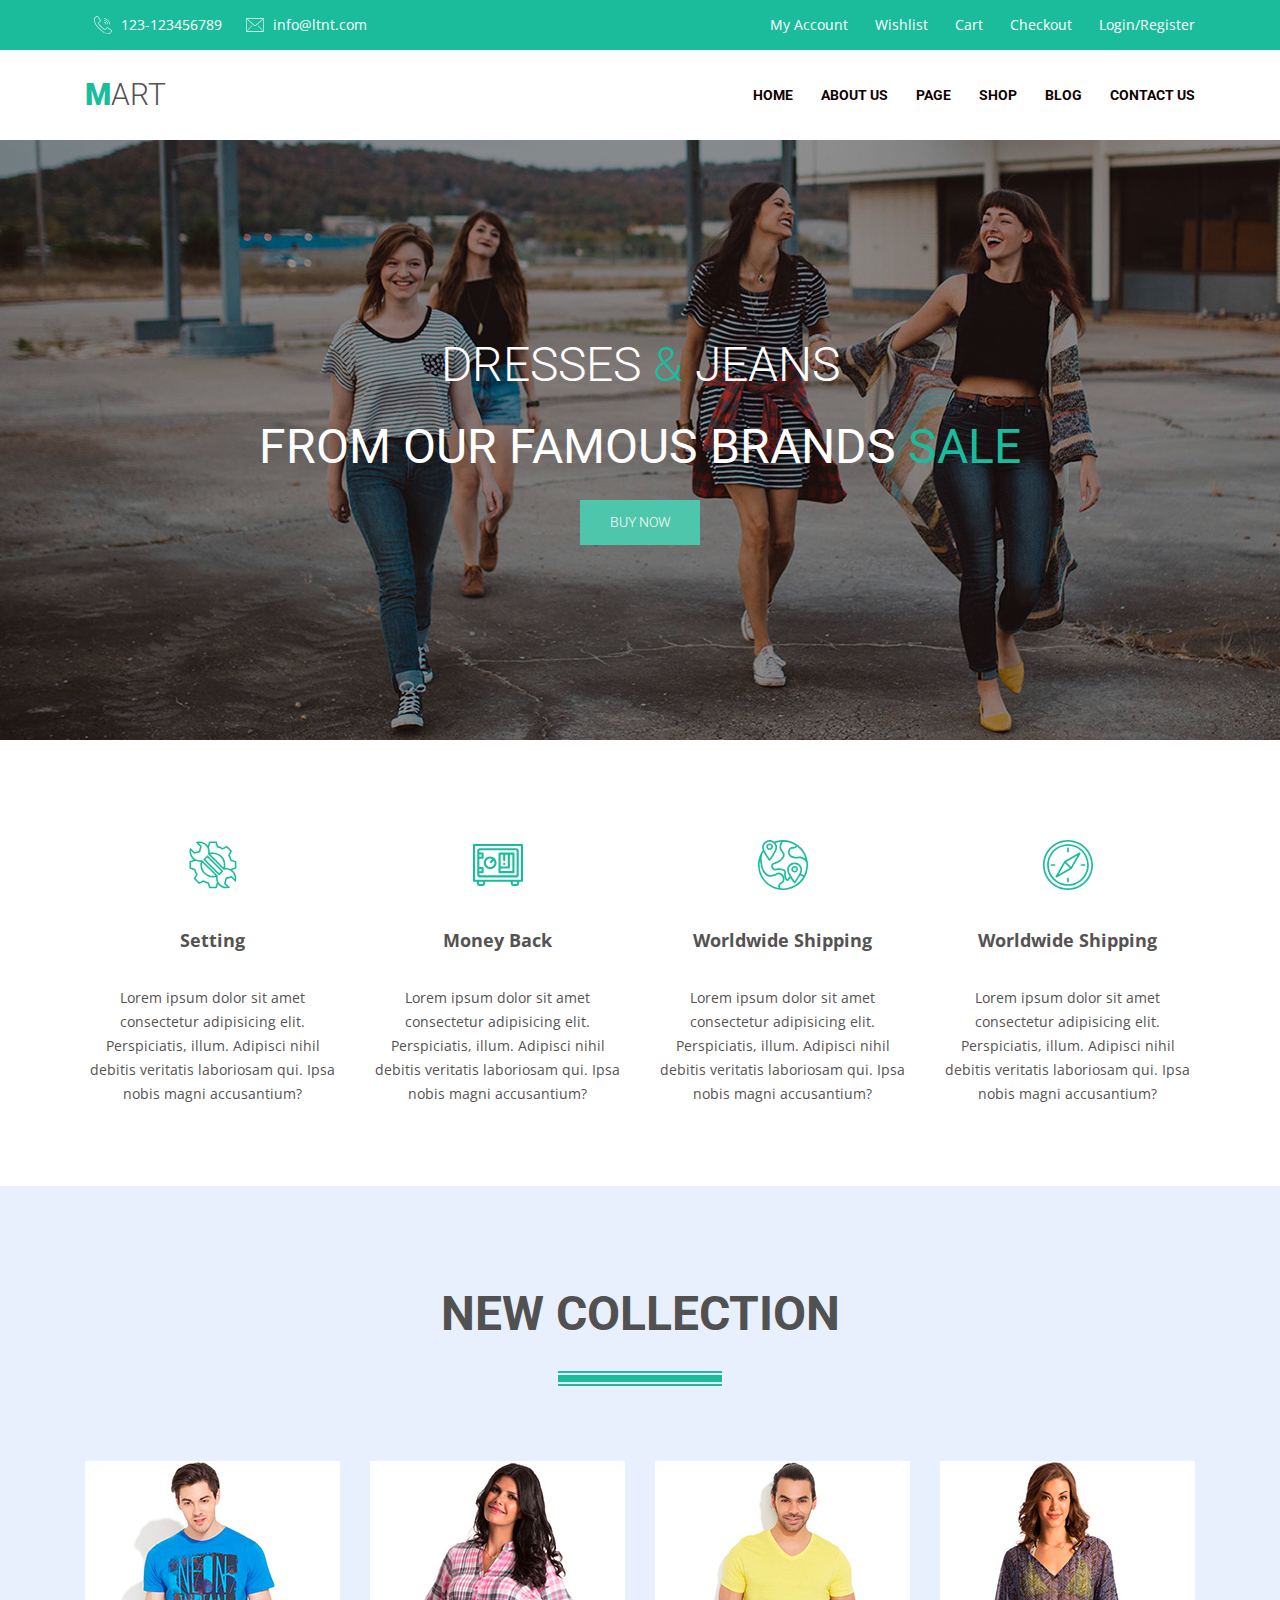
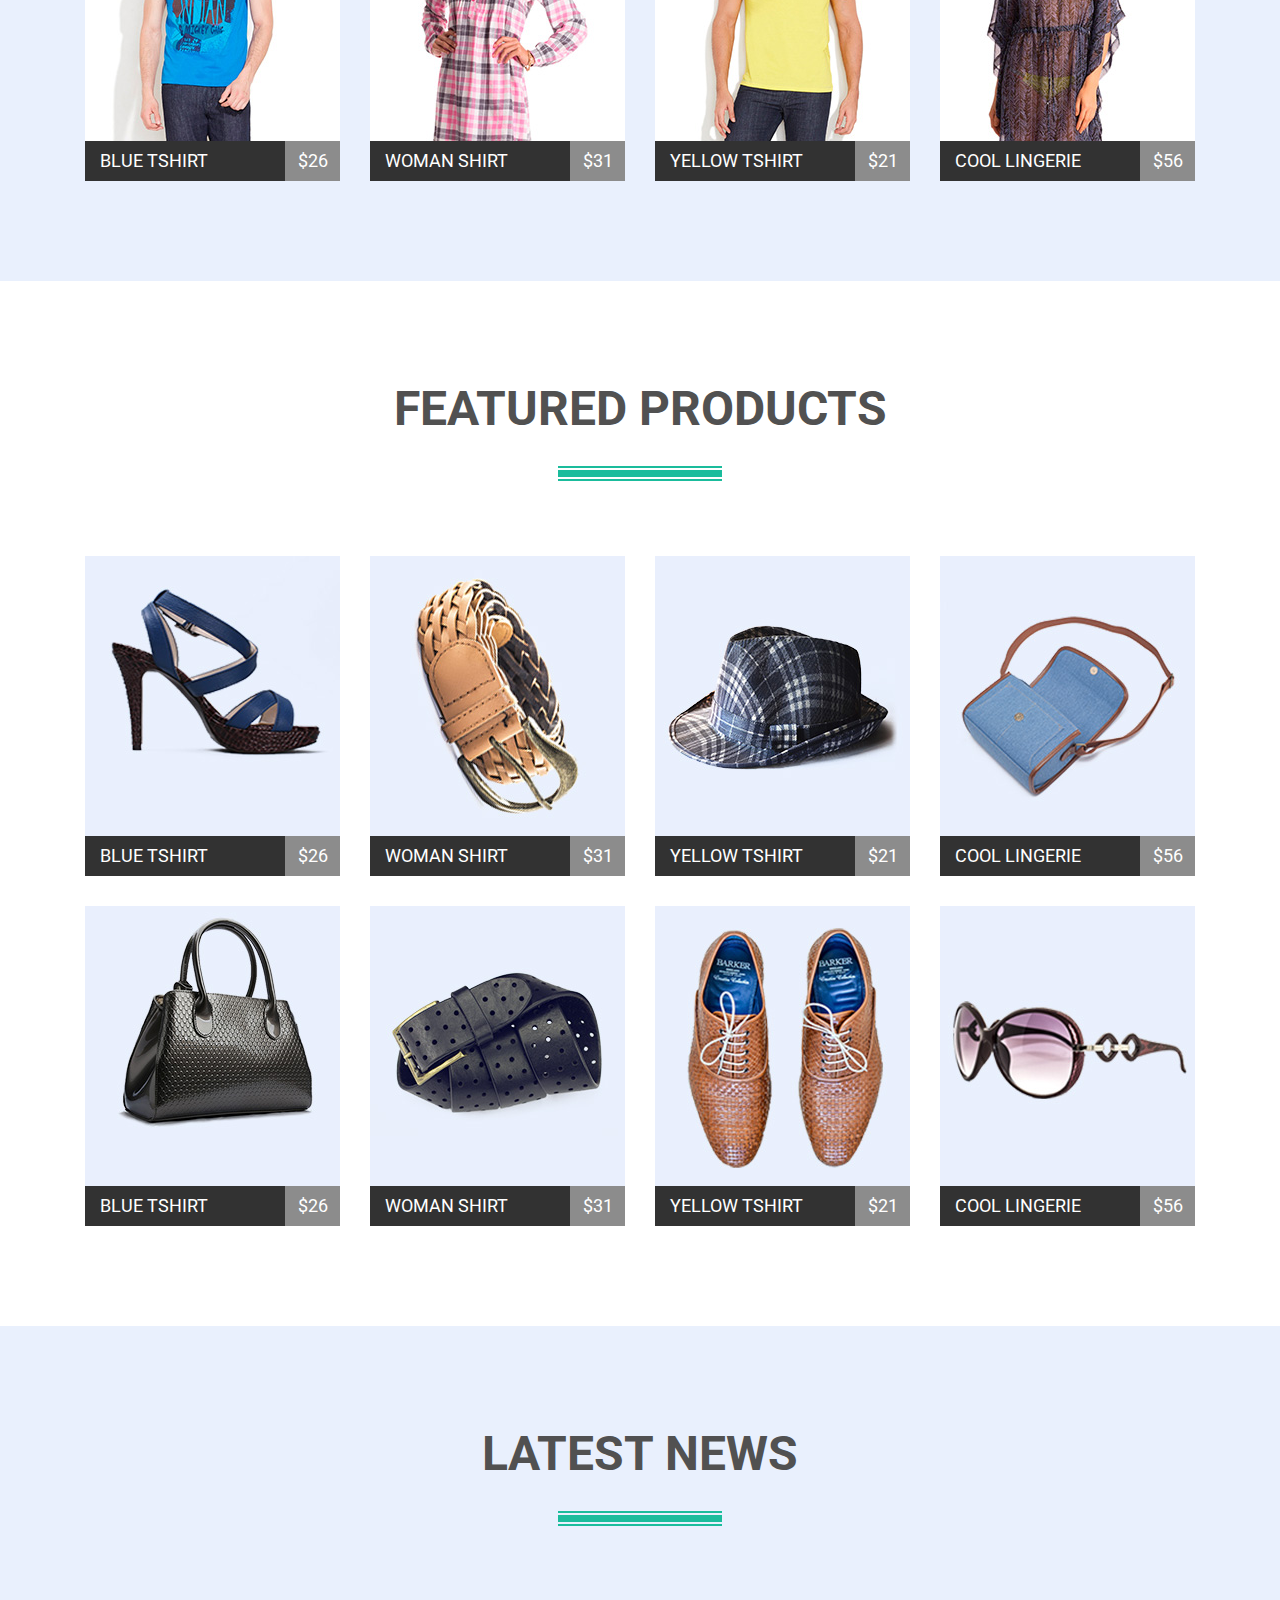
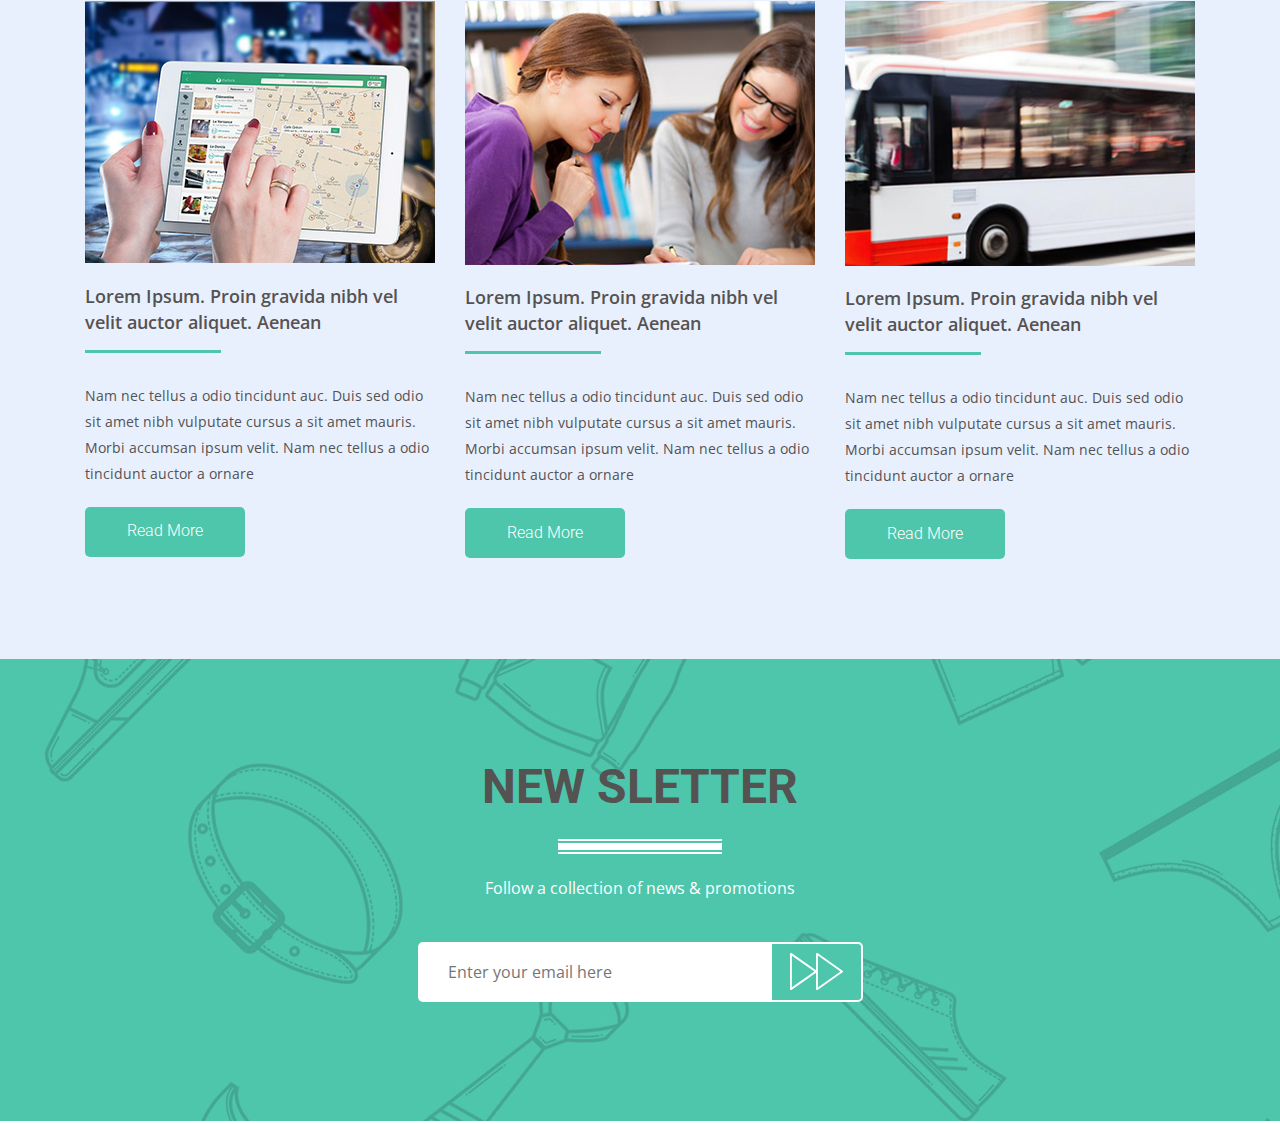
==== commit e0305d25: "add svgset" ====
--- a/index.html
+++ b/index.html
@@ -23,14 +23,22 @@
                 <a
                   class="user-menu__call user-menu__connect-link"
                   href="tel:+123-123456789"
-                  >123-123456789</a
                 >
+                  <svg class="user-menu__phone-icon">
+                    <use href="./images/icon/symbol-defs.svg#phone-1"></use>
+                  </svg>
+                  <p>123-123456789</p>
+                </a>
               </li>
               <li class="user-menu__item">
                 <a
                   class="user-menu__mail user-menu__connect-link"
                   href="mailto:info@ltnt.com"
-                  >info@ltnt.com</a
+                >
+                  <svg class="user-menu__mail-icon">
+                    <use href="./images/icon/symbol-defs.svg#e-mail"></use>
+                  </svg>
+                  <p>info@ltnt.com</p></a
                 >
               </li>
             </ul>
@@ -91,7 +99,10 @@
         </section>
         <section class="about">
           <ul class="about__list">
-            <li class="about__item about__item--setting">
+            <li class="about__item ">
+              <svg class="about__item--setting">
+                <use href="./images/icon/symbol-defs.svg#wrench-1"></use>
+              </svg>
               <h3 class="about__headline">Setting</h3>
               <p class="about__text">
                 Lorem ipsum dolor sit amet consectetur adipisicing elit.
@@ -99,7 +110,10 @@
                 qui. Ipsa nobis magni accusantium?
               </p>
             </li>
-            <li class="about__item about__item--money-back">
+            <li class="about__item">
+              <svg class="about__item--money-back">
+                <use href="./images/icon/symbol-defs.svg#savings-1"></use>
+              </svg>
               <h3 class="about__headline">Money Back</h3>
               <p class="about__text">
                 Lorem ipsum dolor sit amet consectetur adipisicing elit.
@@ -107,7 +121,10 @@
                 qui. Ipsa nobis magni accusantium?
               </p>
             </li>
-            <li class="about__item about__item--shipping">
+            <li class="about__item">
+              <svg class="about__item--shipping">
+                <use href="./images/icon/symbol-defs.svg#world-1"></use>
+              </svg>
               <h3 class="about__headline">Worldwide Shipping</h3>
               <p class="about__text">
                 Lorem ipsum dolor sit amet consectetur adipisicing elit.
@@ -115,7 +132,10 @@
                 qui. Ipsa nobis magni accusantium?
               </p>
             </li>
-            <li class="about__item about__item--shipping-two">
+            <li class="about__item ">
+              <svg class="about__item--shipping-two">
+                <use href="./images/icon/symbol-defs.svg#compass"></use>
+              </svg>
               <h3 class="about__headline">Worldwide Shipping</h3>
               <p class="about__text">
                 Lorem ipsum dolor sit amet consectetur adipisicing elit.
@@ -136,22 +156,27 @@
                   alt="Sandals"
                 />
                 <div class="card__actions">
-                  <button
-                    type="button"
-                    class="card__icon card__icon--like"
-                  ></button>
-                  <button
-                    type="button"
-                    class="card__icon card__icon--share"
-                  ></button>
-                  <button
-                    type="button"
-                    class="card__icon card__icon--clock"
-                  ></button>
-                  <button
-                    type="button"
-                    class="card__icon card__icon--cart"
-                  ></button>
+                  <button type="button" class="card__icon">
+                    <svg class="card__icon--like">
+                      <use href="./images/icon/symbol-defs.svg#heart"></use>
+                    </svg>
+                  </button>
+                  <button type="button" class="card__icon">
+                    <svg class="card__icon--share">
+                      <use href="./images/icon/symbol-defs.svg#share"></use>
+                    </svg>
+                  </button>
+                  <button type="button" class="card__icon">
+                    <svg class="card__icon--clock">
+                      <use href="./images/icon/symbol-defs.svg#timer"></use>
+                    </svg>
+                  </button>
+                  <button type="button" class="card__icon">
+                    <svg class="card__icon--cart">
+                      <use href="./images/icon/symbol-defs.svg#cart"></use>
+                    </svg>
+                    <p class="card__icon--text">ADD TO CART</p>
+                  </button>
                 </div>
                 <h3 class="card__header">BLUE TSHIRT</h3>
                 <p class="card__price">$26</p>
@@ -165,22 +190,27 @@
                   alt="Belt"
                 />
                 <div class="card__actions">
-                  <button
-                    type="button"
-                    class="card__icon card__icon--like"
-                  ></button>
-                  <button
-                    type="button"
-                    class="card__icon card__icon--share"
-                  ></button>
-                  <button
-                    type="button"
-                    class="card__icon card__icon--clock"
-                  ></button>
-                  <button
-                    type="button"
-                    class="card__icon card__icon--cart"
-                  ></button>
+                  <button type="button" class="card__icon">
+                    <svg class="card__icon--like">
+                      <use href="./images/icon/symbol-defs.svg#heart"></use>
+                    </svg>
+                  </button>
+                  <button type="button" class="card__icon">
+                    <svg class="card__icon--share">
+                      <use href="./images/icon/symbol-defs.svg#share"></use>
+                    </svg>
+                  </button>
+                  <button type="button" class="card__icon">
+                    <svg class="card__icon--clock">
+                      <use href="./images/icon/symbol-defs.svg#timer"></use>
+                    </svg>
+                  </button>
+                  <button type="button" class="card__icon">
+                    <svg class="card__icon--cart">
+                      <use href="./images/icon/symbol-defs.svg#cart"></use>
+                    </svg>
+                    <p class="card__icon--text">ADD TO CART</p>
+                  </button>
                 </div>
                 <h3 class="card__header">WOMAN SHIRT</h3>
                 <p class="card__price">$31</p>
@@ -194,22 +224,27 @@
                   alt="Hat"
                 />
                 <div class="card__actions">
-                  <button
-                    type="button"
-                    class="card__icon card__icon--like"
-                  ></button>
-                  <button
-                    type="button"
-                    class="card__icon card__icon--share"
-                  ></button>
-                  <button
-                    type="button"
-                    class="card__icon card__icon--clock"
-                  ></button>
-                  <button
-                    type="button"
-                    class="card__icon card__icon--cart"
-                  ></button>
+                  <button type="button" class="card__icon">
+                    <svg class="card__icon--like">
+                      <use href="./images/icon/symbol-defs.svg#heart"></use>
+                    </svg>
+                  </button>
+                  <button type="button" class="card__icon">
+                    <svg class="card__icon--share">
+                      <use href="./images/icon/symbol-defs.svg#share"></use>
+                    </svg>
+                  </button>
+                  <button type="button" class="card__icon">
+                    <svg class="card__icon--clock">
+                      <use href="./images/icon/symbol-defs.svg#timer"></use>
+                    </svg>
+                  </button>
+                  <button type="button" class="card__icon">
+                    <svg class="card__icon--cart">
+                      <use href="./images/icon/symbol-defs.svg#cart"></use>
+                    </svg>
+                    <p class="card__icon--text">ADD TO CART</p>
+                  </button>
                 </div>
                 <h3 class="card__header">YELLOW TSHIRT</h3>
                 <p class="card__price">$21</p>
@@ -223,22 +258,27 @@
                   alt="Bag"
                 />
                 <div class="card__actions">
-                  <button
-                    type="button"
-                    class="card__icon card__icon--like"
-                  ></button>
-                  <button
-                    type="button"
-                    class="card__icon card__icon--share"
-                  ></button>
-                  <button
-                    type="button"
-                    class="card__icon card__icon--clock"
-                  ></button>
-                  <button
-                    type="button"
-                    class="card__icon card__icon--cart"
-                  ></button>
+                  <button type="button" class="card__icon">
+                    <svg class="card__icon--like">
+                      <use href="./images/icon/symbol-defs.svg#heart"></use>
+                    </svg>
+                  </button>
+                  <button type="button" class="card__icon">
+                    <svg class="card__icon--share">
+                      <use href="./images/icon/symbol-defs.svg#share"></use>
+                    </svg>
+                  </button>
+                  <button type="button" class="card__icon">
+                    <svg class="card__icon--clock">
+                      <use href="./images/icon/symbol-defs.svg#timer"></use>
+                    </svg>
+                  </button>
+                  <button type="button" class="card__icon">
+                    <svg class="card__icon--cart">
+                      <use href="./images/icon/symbol-defs.svg#cart"></use>
+                    </svg>
+                    <p class="card__icon--text">ADD TO CART</p>
+                  </button>
                 </div>
                 <h3 class="card__header">COOL LINGERIE</h3>
                 <p class="card__price">$56</p>
@@ -257,22 +297,27 @@
                   alt="Sandals"
                 />
                 <div class="card__actions">
-                  <button
-                    type="button"
-                    class="card__icon card__icon--like"
-                  ></button>
-                  <button
-                    type="button"
-                    class="card__icon card__icon--share"
-                  ></button>
-                  <button
-                    type="button"
-                    class="card__icon card__icon--clock"
-                  ></button>
-                  <button
-                    type="button"
-                    class="card__icon card__icon--cart"
-                  ></button>
+                  <button type="button" class="card__icon">
+                    <svg class="card__icon--like">
+                      <use href="./images/icon/symbol-defs.svg#heart"></use>
+                    </svg>
+                  </button>
+                  <button type="button" class="card__icon">
+                    <svg class="card__icon--share">
+                      <use href="./images/icon/symbol-defs.svg#share"></use>
+                    </svg>
+                  </button>
+                  <button type="button" class="card__icon">
+                    <svg class="card__icon--clock">
+                      <use href="./images/icon/symbol-defs.svg#timer"></use>
+                    </svg>
+                  </button>
+                  <button type="button" class="card__icon">
+                    <svg class="card__icon--cart">
+                      <use href="./images/icon/symbol-defs.svg#cart"></use>
+                    </svg>
+                    <p class="card__icon--text">ADD TO CART</p>
+                  </button>
                 </div>
                 <h3 class="card__header">BLUE TSHIRT</h3>
                 <p class="card__price">$26</p>
@@ -282,22 +327,27 @@
               <a class="card__link" href="link-test.html">
                 <img class="card__img" src="./images/product2.jpg" alt="Belt" />
                 <div class="card__actions">
-                  <button
-                    type="button"
-                    class="card__icon card__icon--like"
-                  ></button>
-                  <button
-                    type="button"
-                    class="card__icon card__icon--share"
-                  ></button>
-                  <button
-                    type="button"
-                    class="card__icon card__icon--clock"
-                  ></button>
-                  <button
-                    type="button"
-                    class="card__icon card__icon--cart"
-                  ></button>
+                  <button type="button" class="card__icon">
+                    <svg class="card__icon--like">
+                      <use href="./images/icon/symbol-defs.svg#heart"></use>
+                    </svg>
+                  </button>
+                  <button type="button" class="card__icon">
+                    <svg class="card__icon--share">
+                      <use href="./images/icon/symbol-defs.svg#share"></use>
+                    </svg>
+                  </button>
+                  <button type="button" class="card__icon">
+                    <svg class="card__icon--clock">
+                      <use href="./images/icon/symbol-defs.svg#timer"></use>
+                    </svg>
+                  </button>
+                  <button type="button" class="card__icon">
+                    <svg class="card__icon--cart">
+                      <use href="./images/icon/symbol-defs.svg#cart"></use>
+                    </svg>
+                    <p class="card__icon--text">ADD TO CART</p>
+                  </button>
                 </div>
                 <h3 class="card__header">WOMAN SHIRT</h3>
                 <p class="card__price">$31</p>
@@ -307,22 +357,27 @@
               <a class="card__link" href="link-test.html">
                 <img class="card__img" src="./images/product3.jpg" alt="Hat" />
                 <div class="card__actions">
-                  <button
-                    type="button"
-                    class="card__icon card__icon--like"
-                  ></button>
-                  <button
-                    type="button"
-                    class="card__icon card__icon--share"
-                  ></button>
-                  <button
-                    type="button"
-                    class="card__icon card__icon--clock"
-                  ></button>
-                  <button
-                    type="button"
-                    class="card__icon card__icon--cart"
-                  ></button>
+                  <button type="button" class="card__icon">
+                    <svg class="card__icon--like">
+                      <use href="./images/icon/symbol-defs.svg#heart"></use>
+                    </svg>
+                  </button>
+                  <button type="button" class="card__icon">
+                    <svg class="card__icon--share">
+                      <use href="./images/icon/symbol-defs.svg#share"></use>
+                    </svg>
+                  </button>
+                  <button type="button" class="card__icon">
+                    <svg class="card__icon--clock">
+                      <use href="./images/icon/symbol-defs.svg#timer"></use>
+                    </svg>
+                  </button>
+                  <button type="button" class="card__icon">
+                    <svg class="card__icon--cart">
+                      <use href="./images/icon/symbol-defs.svg#cart"></use>
+                    </svg>
+                    <p class="card__icon--text">ADD TO CART</p>
+                  </button>
                 </div>
                 <h3 class="card__header">YELLOW TSHIRT</h3>
                 <p class="card__price">$21</p>
@@ -332,22 +387,27 @@
               <a class="card__link" href="link-test.html">
                 <img class="card__img" src="./images/product4.jpg" alt="Bag" />
                 <div class="card__actions">
-                  <button
-                    type="button"
-                    class="card__icon card__icon--like"
-                  ></button>
-                  <button
-                    type="button"
-                    class="card__icon card__icon--share"
-                  ></button>
-                  <button
-                    type="button"
-                    class="card__icon card__icon--clock"
-                  ></button>
-                  <button
-                    type="button"
-                    class="card__icon card__icon--cart"
-                  ></button>
+                  <button type="button" class="card__icon">
+                    <svg class="card__icon--like">
+                      <use href="./images/icon/symbol-defs.svg#heart"></use>
+                    </svg>
+                  </button>
+                  <button type="button" class="card__icon">
+                    <svg class="card__icon--share">
+                      <use href="./images/icon/symbol-defs.svg#share"></use>
+                    </svg>
+                  </button>
+                  <button type="button" class="card__icon">
+                    <svg class="card__icon--clock">
+                      <use href="./images/icon/symbol-defs.svg#timer"></use>
+                    </svg>
+                  </button>
+                  <button type="button" class="card__icon">
+                    <svg class="card__icon--cart">
+                      <use href="./images/icon/symbol-defs.svg#cart"></use>
+                    </svg>
+                    <p class="card__icon--text">ADD TO CART</p>
+                  </button>
                 </div>
                 <h3 class="card__header">COOL LINGERIE</h3>
                 <p class="card__price">$56</p>
@@ -357,22 +417,27 @@
               <a class="card__link" href="link-test.html">
                 <img class="card__img" src="./images/product5.jpg" alt="Bag" />
                 <div class="card__actions">
-                  <button
-                    type="button"
-                    class="card__icon card__icon--like"
-                  ></button>
-                  <button
-                    type="button"
-                    class="card__icon card__icon--share"
-                  ></button>
-                  <button
-                    type="button"
-                    class="card__icon card__icon--clock"
-                  ></button>
-                  <button
-                    type="button"
-                    class="card__icon card__icon--cart"
-                  ></button>
+                  <button type="button" class="card__icon">
+                    <svg class="card__icon--like">
+                      <use href="./images/icon/symbol-defs.svg#heart"></use>
+                    </svg>
+                  </button>
+                  <button type="button" class="card__icon">
+                    <svg class="card__icon--share">
+                      <use href="./images/icon/symbol-defs.svg#share"></use>
+                    </svg>
+                  </button>
+                  <button type="button" class="card__icon">
+                    <svg class="card__icon--clock">
+                      <use href="./images/icon/symbol-defs.svg#timer"></use>
+                    </svg>
+                  </button>
+                  <button type="button" class="card__icon">
+                    <svg class="card__icon--cart">
+                      <use href="./images/icon/symbol-defs.svg#cart"></use>
+                    </svg>
+                    <p class="card__icon--text">ADD TO CART</p>
+                  </button>
                 </div>
                 <h3 class="card__header">BLUE TSHIRT</h3>
                 <p class="card__price">$26</p>
@@ -382,22 +447,27 @@
               <a class="card__link" href="link-test.html">
                 <img class="card__img" src="./images/product6.jpg" alt="Belt" />
                 <div class="card__actions">
-                  <button
-                    type="button"
-                    class="card__icon card__icon--like"
-                  ></button>
-                  <button
-                    type="button"
-                    class="card__icon card__icon--share"
-                  ></button>
-                  <button
-                    type="button"
-                    class="card__icon card__icon--clock"
-                  ></button>
-                  <button
-                    type="button"
-                    class="card__icon card__icon--cart"
-                  ></button>
+                  <button type="button" class="card__icon">
+                    <svg class="card__icon--like">
+                      <use href="./images/icon/symbol-defs.svg#heart"></use>
+                    </svg>
+                  </button>
+                  <button type="button" class="card__icon">
+                    <svg class="card__icon--share">
+                      <use href="./images/icon/symbol-defs.svg#share"></use>
+                    </svg>
+                  </button>
+                  <button type="button" class="card__icon">
+                    <svg class="card__icon--clock">
+                      <use href="./images/icon/symbol-defs.svg#timer"></use>
+                    </svg>
+                  </button>
+                  <button type="button" class="card__icon">
+                    <svg class="card__icon--cart">
+                      <use href="./images/icon/symbol-defs.svg#cart"></use>
+                    </svg>
+                    <p class="card__icon--text">ADD TO CART</p>
+                  </button>
                 </div>
                 <h3 class="card__header">WOMAN SHIRT</h3>
                 <p class="card__price">$31</p>
@@ -411,22 +481,27 @@
                   alt="Shoes"
                 />
                 <div class="card__actions">
-                  <button
-                    type="button"
-                    class="card__icon card__icon--like"
-                  ></button>
-                  <button
-                    type="button"
-                    class="card__icon card__icon--share"
-                  ></button>
-                  <button
-                    type="button"
-                    class="card__icon card__icon--clock"
-                  ></button>
-                  <button
-                    type="button"
-                    class="card__icon card__icon--cart"
-                  ></button>
+                  <button type="button" class="card__icon">
+                    <svg class="card__icon--like">
+                      <use href="./images/icon/symbol-defs.svg#heart"></use>
+                    </svg>
+                  </button>
+                  <button type="button" class="card__icon">
+                    <svg class="card__icon--share">
+                      <use href="./images/icon/symbol-defs.svg#share"></use>
+                    </svg>
+                  </button>
+                  <button type="button" class="card__icon">
+                    <svg class="card__icon--clock">
+                      <use href="./images/icon/symbol-defs.svg#timer"></use>
+                    </svg>
+                  </button>
+                  <button type="button" class="card__icon">
+                    <svg class="card__icon--cart">
+                      <use href="./images/icon/symbol-defs.svg#cart"></use>
+                    </svg>
+                    <p class="card__icon--text">ADD TO CART</p>
+                  </button>
                 </div>
                 <h3 class="card__header">YELLOW TSHIRT</h3>
                 <p class="card__price">$21</p>
@@ -440,22 +515,27 @@
                   alt="Glasses"
                 />
                 <div class="card__actions">
-                  <button
-                    type="button"
-                    class="card__icon card__icon--like"
-                  ></button>
-                  <button
-                    type="button"
-                    class="card__icon card__icon--share"
-                  ></button>
-                  <button
-                    type="button"
-                    class="card__icon card__icon--clock"
-                  ></button>
-                  <button
-                    type="button"
-                    class="card__icon card__icon--cart"
-                  ></button>
+                  <button type="button" class="card__icon">
+                    <svg class="card__icon--like">
+                      <use href="./images/icon/symbol-defs.svg#heart"></use>
+                    </svg>
+                  </button>
+                  <button type="button" class="card__icon">
+                    <svg class="card__icon--share">
+                      <use href="./images/icon/symbol-defs.svg#share"></use>
+                    </svg>
+                  </button>
+                  <button type="button" class="card__icon">
+                    <svg class="card__icon--clock">
+                      <use href="./images/icon/symbol-defs.svg#timer"></use>
+                    </svg>
+                  </button>
+                  <button type="button" class="card__icon">
+                    <svg class="card__icon--cart">
+                      <use href="./images/icon/symbol-defs.svg#cart"></use>
+                    </svg>
+                    <p class="card__icon--text">ADD TO CART</p>
+                  </button>
                 </div>
                 <h3 class="card__header">COOL LINGERIE</h3>
                 <p class="card__price">$56</p>
@@ -463,7 +543,6 @@
             </li>
           </ul>
         </section>
-
         <section class="news">
           <h2 class="site__header">LATEST NEWS</h2>
           <ul class="blog">
@@ -519,7 +598,11 @@
                 name="email"
                 id="email"
               />
-              <button type="submit" class="footer__button"></button>
+              <button type="submit" class="footer__button">
+                <svg class="footer__button--icon">
+                  <use href="./images/icon/symbol-defs.svg#backwards"></use>
+                </svg>
+              </button>
             </div>
           </div>
         </footer>
--- a/css/style.css
+++ b/css/style.css
@@ -70,25 +70,15 @@
   padding-right: 15px;
   align-items: center;
 }
-.user-menu__call::before {
-  content: "";
-  display: inline-block;
-  width: 17px;
-  height: 19px;
-  padding-left: 10px;
-  background-image: url(../images/icon/icon-tell.png);
-  background-repeat: no-repeat;
-  background-size: contain;
-}
-.user-menu__mail::before {
-  content: "";
-  display: inline-block;
-  width: 22px;
-  height: 14px;
-  padding-left: 10px;
-  background-image: url(../images/icon/icon-mail.png);
-  background-repeat: no-repeat;
-  background-size: contain;
+.user-menu__phone-icon {
+  width: 36px;
+  height: 18px;
+  fill: var(--gallery-text-color);
+}
+.user-menu__mail-icon {
+  width: 36px;
+  height: 18px;
+  fill: var(--gallery-text-color);
 }
 .user-menu__call:hover,
 .user-menu__call:focus {
@@ -251,48 +241,28 @@
   justify-content: center;
   align-items: center;
 }
-.about__item--setting::before {
-  display: inline-block;
-  width: 50px;
-  height: 50px;
-  content: "";
-  background-image: url(../images/icon/icon-1.png);
-  background-repeat: no-repeat;
-  background-position: center;
-  background-size: contain;
-}
-
-.about__item--money-back::before {
-  display: inline-block;
-  width: 50px;
-  height: 50px;
-  content: "";
-  background-image: url(../images/icon/icon-2.png);
-  background-repeat: no-repeat;
-  background-position: center;
-  background-size: contain;
-}
-
-.about__item--shipping::before {
-  display: inline-block;
-  width: 50px;
-  height: 50px;
-  content: "";
-  background-image: url(../images/icon/icon-3.png);
-  background-repeat: no-repeat;
-  background-position: center;
-  background-size: contain;
-}
-
-.about__item--shipping-two::before {
-  display: inline-block;
-  width: 50px;
-  height: 50px;
-  content: "";
-  background-image: url(../images/icon/icon-4.png);
-  background-repeat: no-repeat;
-  background-position: center;
-  background-size: contain;
+.about__item--setting {
+  width: 50px;
+  height: 50px;
+  fill: var(--green-choice-and-top-line);
+}
+
+.about__item--money-back {
+  width: 50px;
+  height: 50px;
+  fill: var(--green-choice-and-top-line);
+}
+
+.about__item--shipping {
+  width: 50px;
+  height: 50px;
+  fill: var(--green-choice-and-top-line);
+}
+
+.about__item--shipping-two {
+  width: 50px;
+  height: 50px;
+  fill: var(--green-choice-and-top-line);
 }
 .about__list {
   display: flex;
@@ -375,34 +345,45 @@
   flex-wrap: wrap;
 }
 .card__icon {
-  margin: 0;
-  padding: 0;
   background-color: transparent;
-  border: 1px solid #ffffff;
   transition: background-color 250ms var(--timing-fn);
-  background-size: 65%;
   background-repeat: no-repeat;
   background-position: center;
 }
 .card__icon--like {
-  background-image: url(../images/icon/gallery-icon-1.svg);
-  width: 50px;
-  height: 50px;
+  width: 50px;
+  height: 50px;
+  padding: 10px;
+  fill: var(--gallery-text-color);
 }
 .card__icon--share {
-  background-image: url(../images/icon/gallery-icon-2.svg);
-  width: 50px;
-  height: 50px;
+  width: 50px;
+  height: 50px;
+  padding: 10px;
+  fill: var(--gallery-text-color);
 }
 .card__icon--clock {
-  background-image: url(../images/icon/gallery-icon-3.svg);
-  width: 50px;
-  height: 50px;
+  width: 50px;
+  height: 50px;
+  padding: 10px;
+  fill: var(--gallery-text-color);
 }
 .card__icon--cart {
-  background-image: url(../images/icon/gallery-icon-4.png);
+  width: 50px;
+  height: 50px;
+  padding: 10px;
+  fill: var(--gallery-text-color);
+}
+.card__icon:nth-child(4n) {
   width: 164px;
-  height: 50px;
+}
+.card__icon--text {
+  margin: 0;
+  margin-top: auto;
+  margin-bottom: auto;
+  font-family: var(--other-font);
+  font-size: 14px;
+  color: var(--gallery-text-color);
 }
 .card__list {
   list-style-type: none;
@@ -489,12 +470,13 @@
   opacity: 0;
   transition: opasity 250ms var(--timing-fn) 250ms;
 }
-.card__actions button {
-  margin: 0;
-  padding: 0;
-  border: 1px solid #ffffff;
-}
-.card__actions button:nth-child(3n) {
+.card__icon {
+  display: flex;
+  margin: 0;
+  padding: 0;
+  border: 1px solid var(--gallery-text-color);
+}
+.card__icon:nth-child(3n) {
   margin-right: 0px;
 }
 .card__link::before {
@@ -523,8 +505,8 @@
   background-color: var(--green-choice-and-top-line);
   cursor: pointer;
 }
-.card__icon--cart:hover,
-.card__icon--cart:focus {
+.card__icon:nth-child(4n):hover,
+.card__icon:nth-child(4n):focus {
   background-color: var(--dark-gray);
   cursor: pointer;
 }
@@ -638,7 +620,7 @@
   margin: auto;
   margin-top: 25px;
   margin-bottom: 25px;
-  background-image: url(../images/icon/main-line-wight.png);
+  background-image: url(../images/icon/line-wight.png);
   background-repeat: no-repeat;
   background-position: center;
   background-size: contain;
@@ -675,11 +657,15 @@
   border-radius: 0 5px 5px 0;
   border: 2px solid #ffffff;
   background-color: var(--green-blog-blog-and-focus);
-  background-image: url(../images/icon/enter-mail.png);
   background-repeat: no-repeat;
   background-position: center;
   transition: background-color 250ms var(--timing-fn);
 }
+.footer__button--icon {
+  width: 77px;
+  height: 53px;
+  fill: var(--gallery-text-color);
+}
 .footer__button:hover,
 .footer__button:focus {
   background-color: var(--green-choice-price);
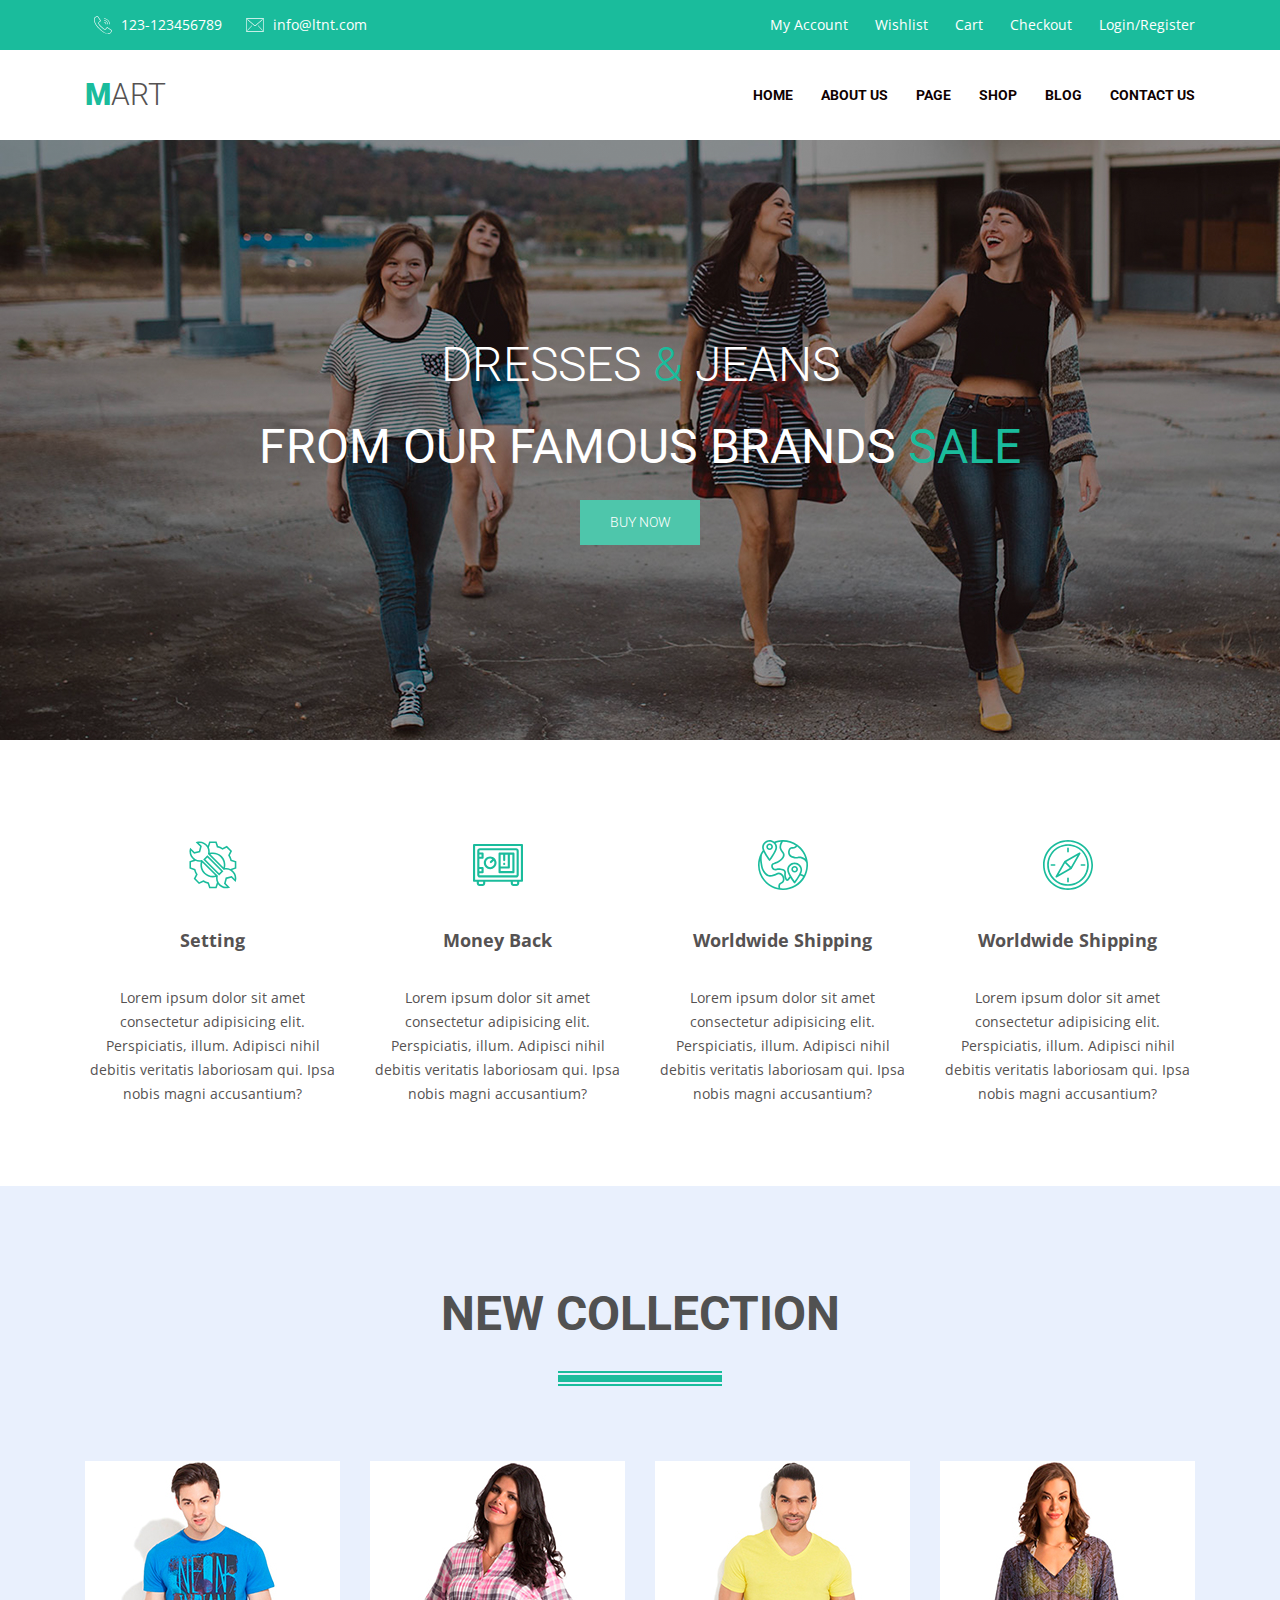
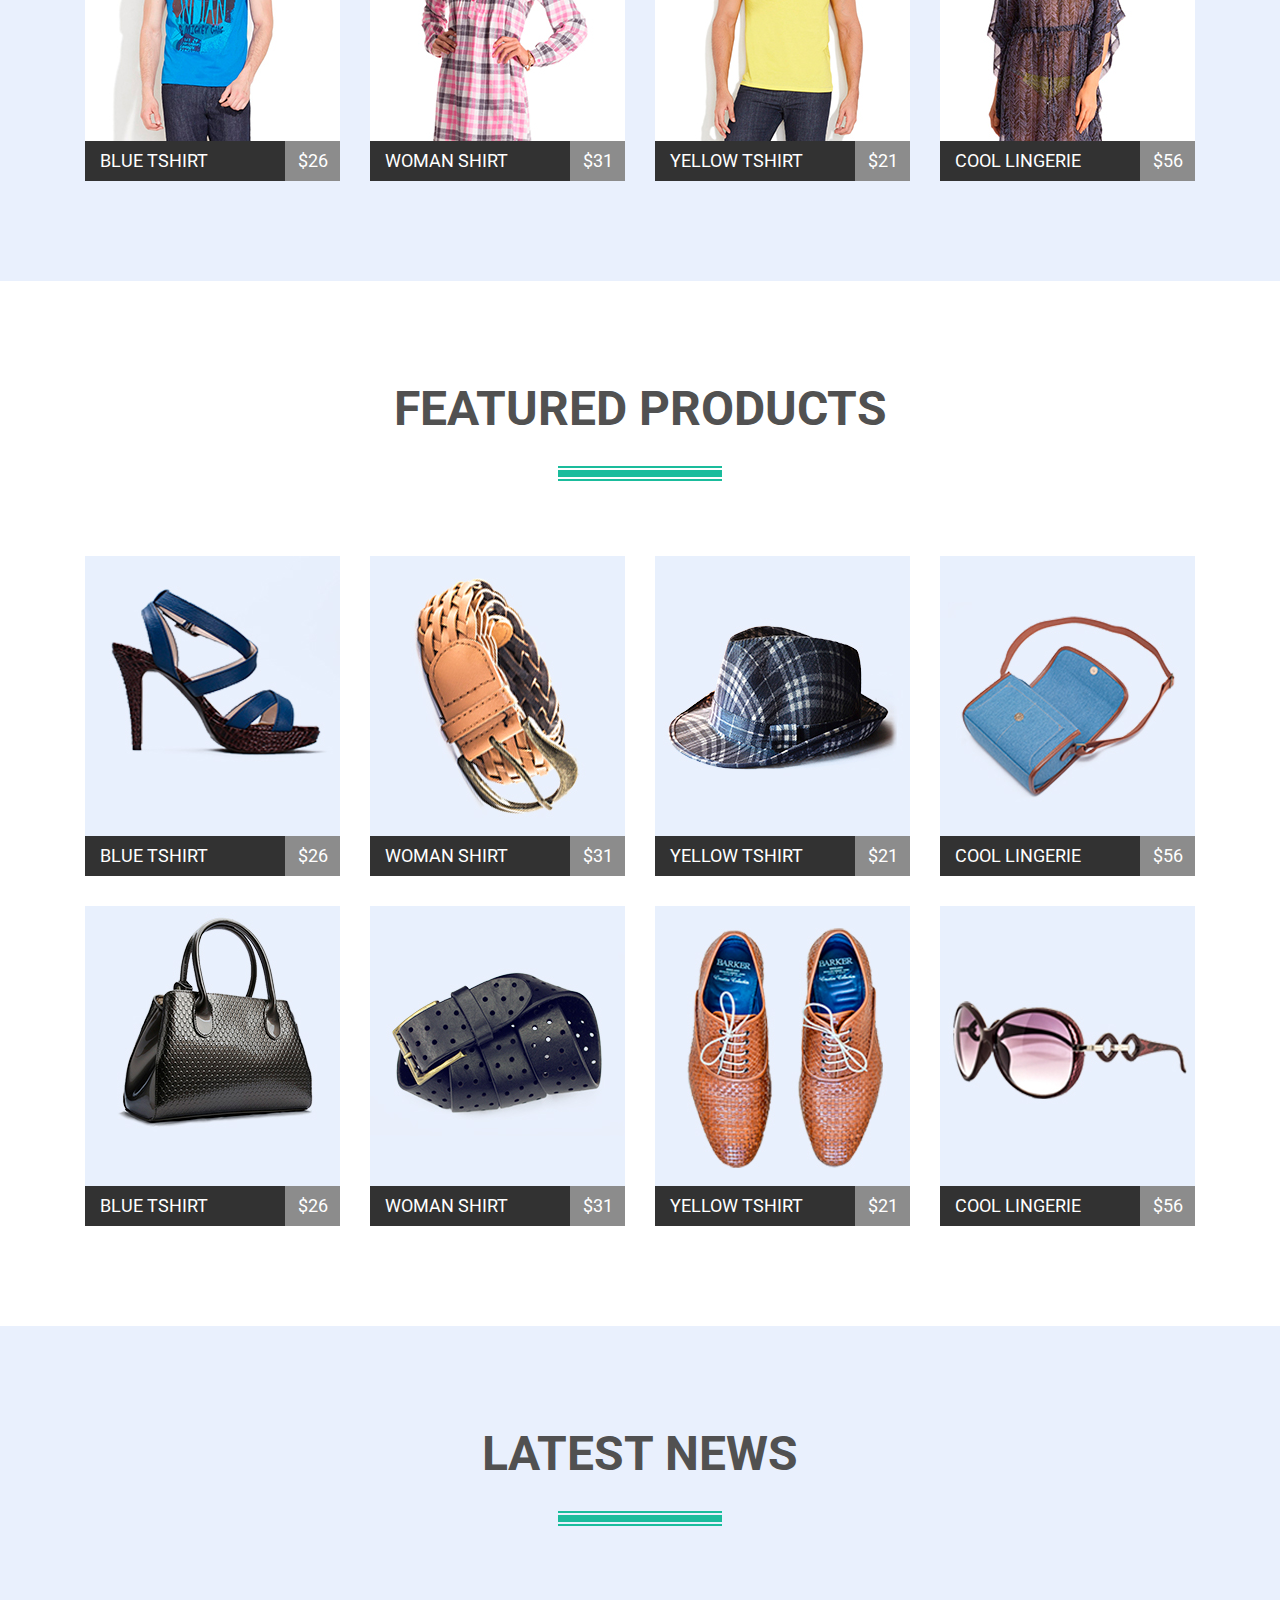
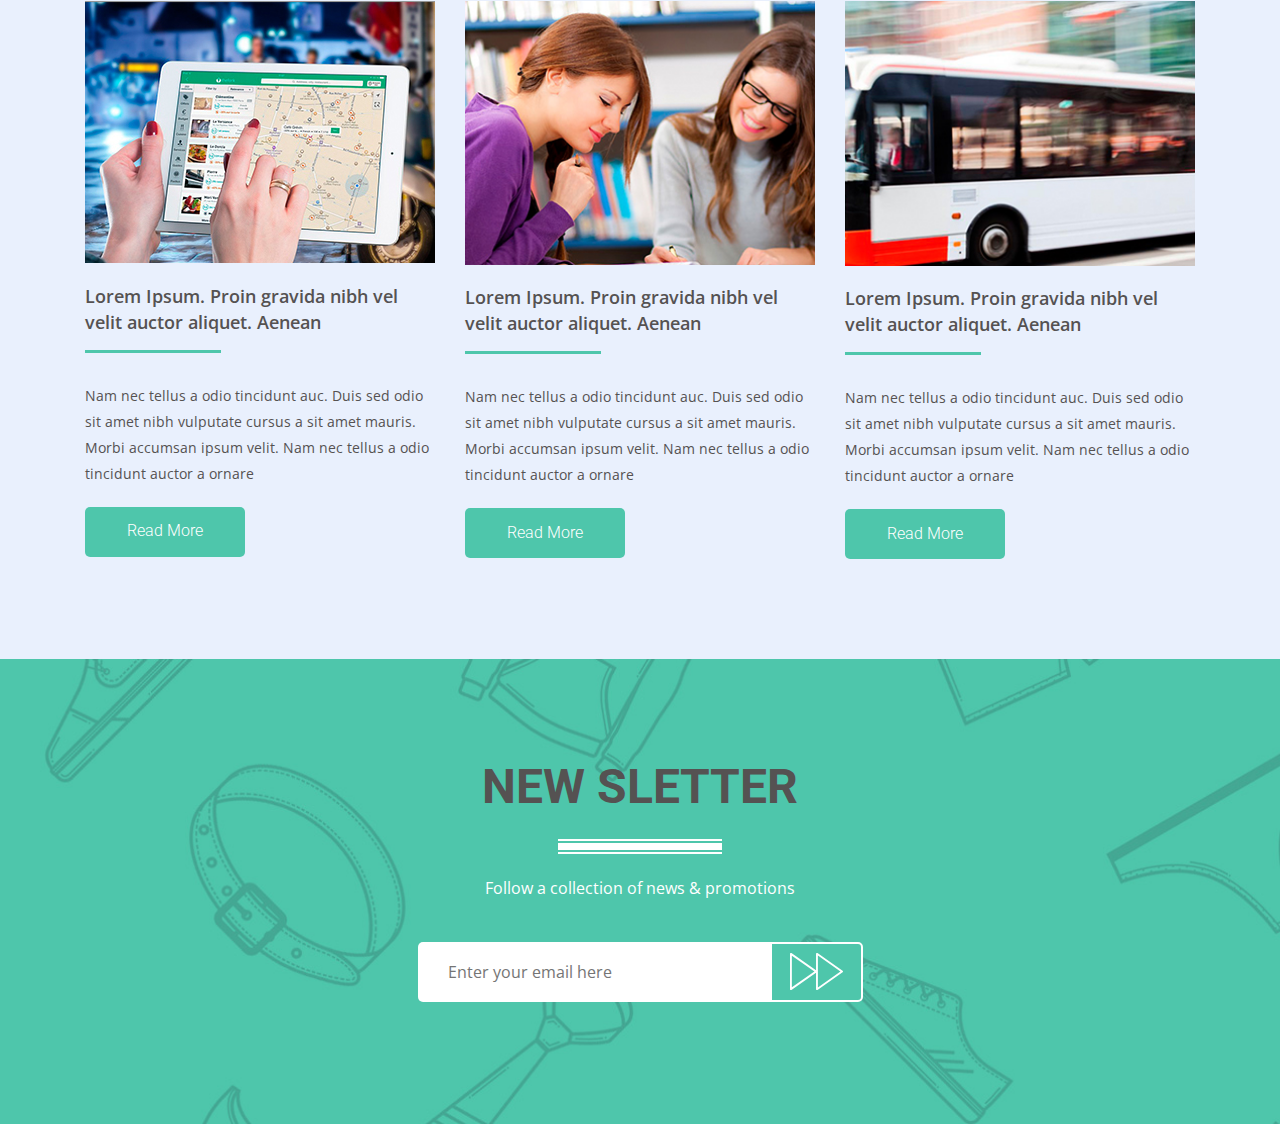
==== commit 31962a46: "add srcset" ====
--- a/index.html
+++ b/index.html
@@ -151,6 +151,10 @@
             <li class="card__list">
               <a class="card__link" href="link-test.html">
                 <img
+                  srcset="
+                    ./images/new-coll-gall-1@2x.jpg 2x,
+                    ./images/new-coll-gall-1@3x.jpg 3x
+                  "
                   class="card__img"
                   src="./images/new-coll-gall-1.jpg"
                   alt="Sandals"
@@ -185,6 +189,10 @@
             <li class="card__list">
               <a class="card__link" href="link-test.html">
                 <img
+                  srcset="
+                    ./images/new-coll-gall-2@2x.jpg 2x,
+                    ./images/new-coll-gall-2@3x.jpg 3x
+                  "
                   class="card__img"
                   src="./images/new-coll-gall-2.jpg"
                   alt="Belt"
@@ -219,6 +227,10 @@
             <li class="card__list">
               <a class="card__link" href="link-test.html">
                 <img
+                  srcset="
+                    ./images/new-coll-gall-3@2x.jpg 2x,
+                    ./images/new-coll-gall-3@3x.jpg 3x
+                  "
                   class="card__img"
                   src="./images/new-coll-gall-3.jpg"
                   alt="Hat"
@@ -253,6 +265,10 @@
             <li class="card__list">
               <a class="card__link" href="link-test.html">
                 <img
+                  srcset="
+                    ./images/new-coll-gall-4@2x.jpg 2x,
+                    ./images/new-coll-gall-4@3x.jpg 3x
+                  "
                   class="card__img"
                   src="./images/new-coll-gall-4.jpg"
                   alt="Bag"
@@ -292,6 +308,10 @@
             <li class="card__list">
               <a class="card__link" href="link-test.html">
                 <img
+                  srcset="
+                    ./images/product1@2x.jpg 2x,
+                    ./images/product1@3x.jpg 3x
+                  "
                   class="card__img"
                   src="./images/product1.jpg"
                   alt="Sandals"
@@ -325,7 +345,15 @@
             </li>
             <li class="card__list">
               <a class="card__link" href="link-test.html">
-                <img class="card__img" src="./images/product2.jpg" alt="Belt" />
+                <img
+                  srcset="
+                    ./images/product2@2x.jpg 2x,
+                    ./images/product2@3x.jpg 3x
+                  "
+                  class="card__img"
+                  src="./images/product2.jpg"
+                  alt="Belt"
+                />
                 <div class="card__actions">
                   <button type="button" class="card__icon">
                     <svg class="card__icon--like">
@@ -355,7 +383,12 @@
             </li>
             <li class="card__list">
               <a class="card__link" href="link-test.html">
-                <img class="card__img" src="./images/product3.jpg" alt="Hat" />
+                <img                 
+                  srcset="
+                    ./images/product3@2x.jpg 2x,
+                    ./images/product3@3x.jpg 3x
+                 " 
+                class="card__img" src="./images/product3.jpg" alt="Hat" />
                 <div class="card__actions">
                   <button type="button" class="card__icon">
                     <svg class="card__icon--like">
@@ -385,7 +418,12 @@
             </li>
             <li class="card__list">
               <a class="card__link" href="link-test.html">
-                <img class="card__img" src="./images/product4.jpg" alt="Bag" />
+                <img 
+                srcset="
+                ./images/product4@2x.jpg 2x,
+                ./images/product4@3x.jpg 3x
+              "
+              class="card__img" src="./images/product4.jpg" alt="Bag" />
                 <div class="card__actions">
                   <button type="button" class="card__icon">
                     <svg class="card__icon--like">
@@ -415,7 +453,12 @@
             </li>
             <li class="card__list">
               <a class="card__link" href="link-test.html">
-                <img class="card__img" src="./images/product5.jpg" alt="Bag" />
+                <img 
+                srcset="
+                ./images/product5@2x.jpg 2x,
+                ./images/product5@3x.jpg 3x
+              "
+              class="card__img" src="./images/product5.jpg" alt="Bag" />
                 <div class="card__actions">
                   <button type="button" class="card__icon">
                     <svg class="card__icon--like">
@@ -445,7 +488,12 @@
             </li>
             <li class="card__list">
               <a class="card__link" href="link-test.html">
-                <img class="card__img" src="./images/product6.jpg" alt="Belt" />
+                <img 
+                srcset="
+                ./images/product6@2x.jpg 2x,
+                ./images/product6@3x.jpg 3x
+              "
+              class="card__img" src="./images/product6.jpg" alt="Belt" />
                 <div class="card__actions">
                   <button type="button" class="card__icon">
                     <svg class="card__icon--like">
@@ -476,6 +524,10 @@
             <li class="card__list">
               <a class="card__link" href="link-test.html">
                 <img
+                srcset="
+                ./images/product7@2x.jpg 2x,
+                ./images/product7@3x.jpg 3x
+              "
                   class="card__img"
                   src="./images/product7.jpg"
                   alt="Shoes"
@@ -510,6 +562,10 @@
             <li class="card__list">
               <a class="card__link" href="link-test.html">
                 <img
+                srcset="
+                ./images/product8@2x.jpg 2x,
+                ./images/product8@3x.jpg 3x
+              "
                   class="card__img"
                   src="./images/product8.jpg"
                   alt="Glasses"
--- a/css/style.css
+++ b/css/style.css
@@ -180,9 +180,15 @@
       rgba(0, 0, 0, 0.4)
     ),
     url(../images/top-baner.jpg);
+  background-size: cover;
   background-repeat: no-repeat;
   display: flex;
   justify-content: center;
+}
+@media screen and (min-resolution: 2dppx) {
+  .banner {
+    background-image: url(../images/top-baner@2x.jpg);
+  }
 }
 .banner__content {
   height: 600px;
@@ -599,6 +605,12 @@
   height: 465px;
   background-repeat: no-repeat;
   justify-content: center;
+  background-size: cover;
+}
+@media screen and (min-resolution: 2dppx) {
+  .footer__overley {
+    background-image: url(../images/footer-baner@2x.jpg);
+  }
 }
 .footer__header {
   margin: 0 auto;
